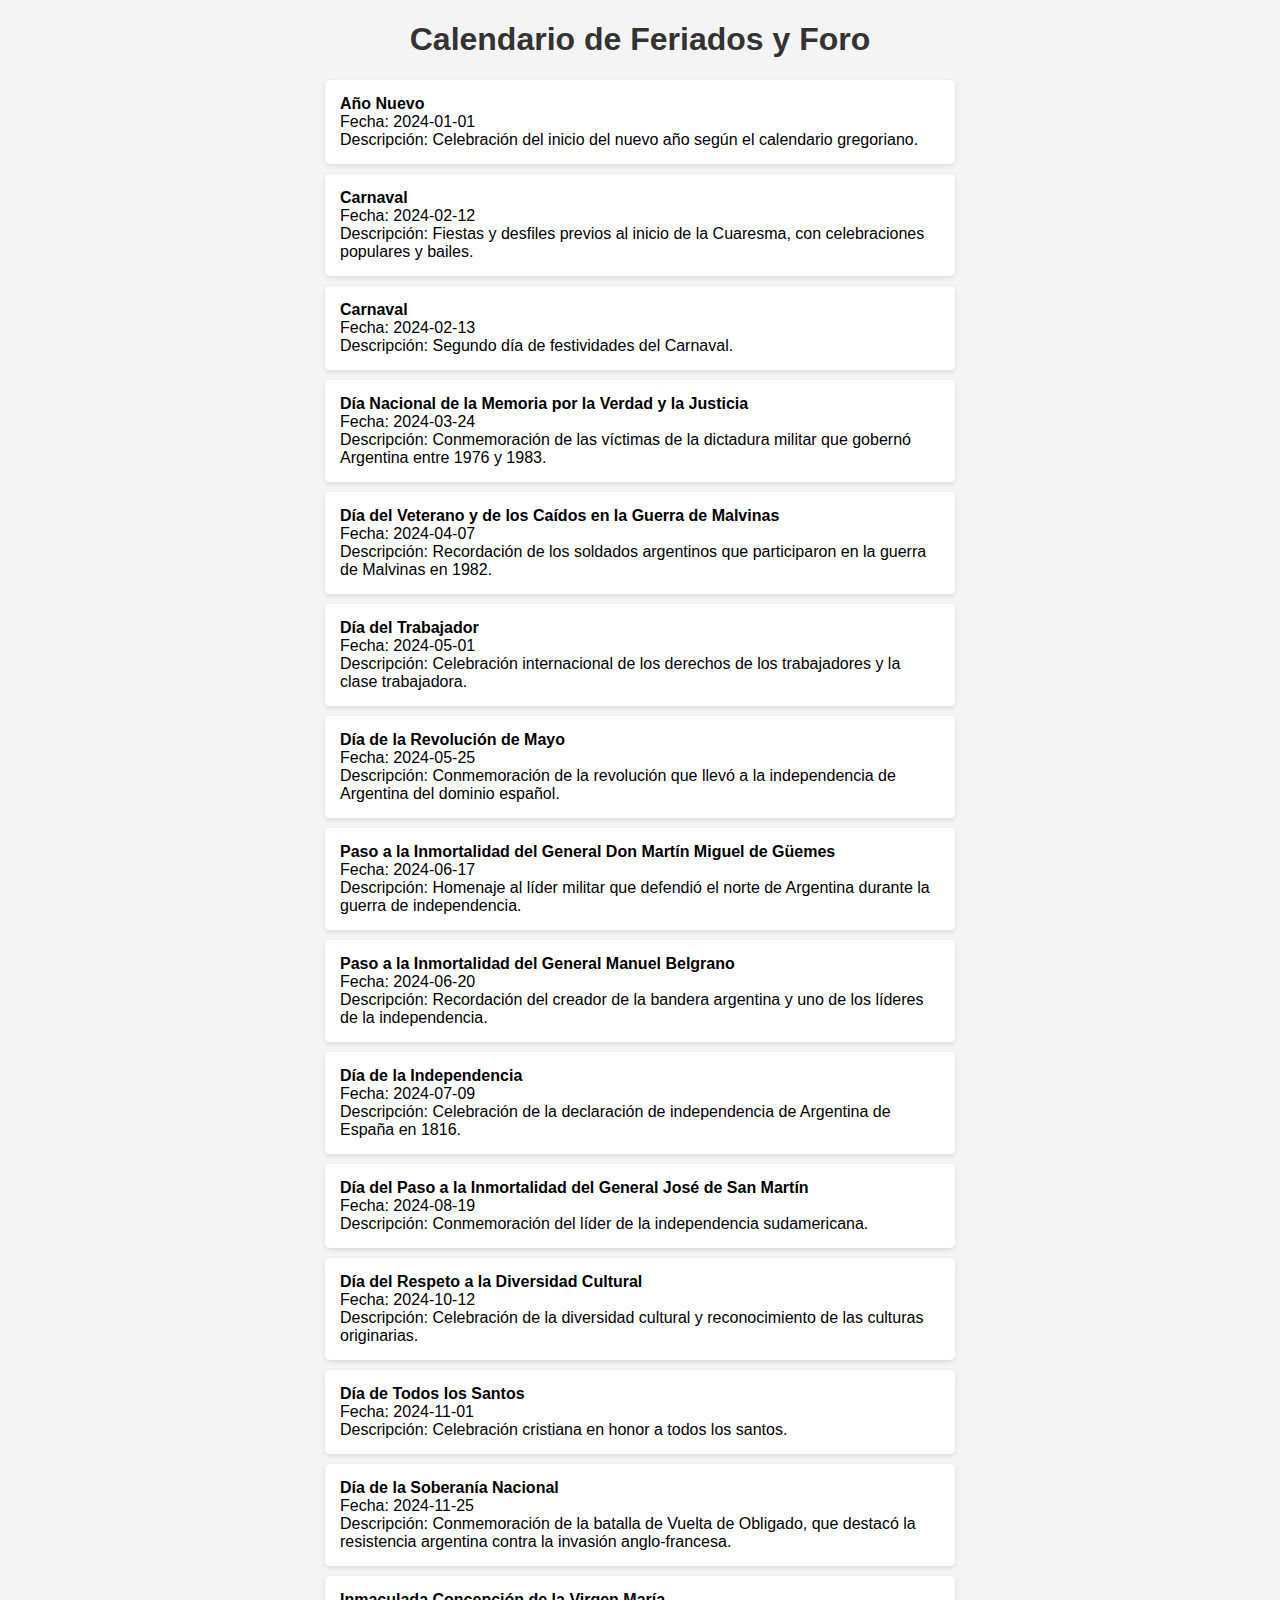
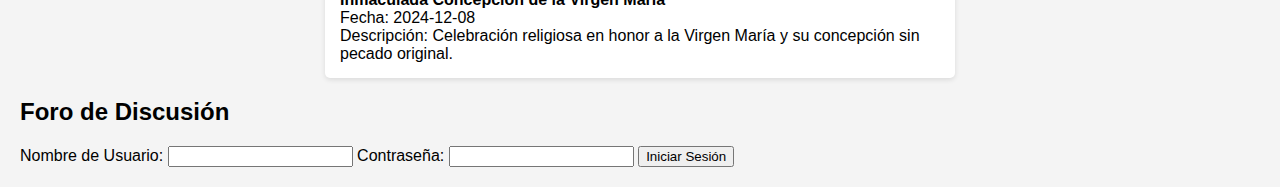
==== index.html @ aac3ed97 "Updated" ====
<!DOCTYPE html>
<html lang="es">
<head>
    <meta charset="UTF-8">
    <meta name="viewport" content="width=device-width, initial-scale=1.0">
    <title>Calendario de Feriados y Foro</title>
    <style>
        body { font-family: Arial, sans-serif; margin: 20px; background-color: #f4f4f4; }
        h1 { color: #333; text-align: center; }
        .holiday, .forum-post { background-color: #fff; border-radius: 5px; padding: 15px; margin: 10px auto; width: 80%; max-width: 600px; box-shadow: 0 2px 5px rgba(0,0,0,0.1); }
        .holiday:hover, .forum-post:hover { background-color: #e0e0e0; }
        .holiday { animation: fadeIn 1s; }
        .forum-post { animation: slideIn 1s; }
        @keyframes fadeIn { from { opacity: 0; } to { opacity: 1; } }
        @keyframes slideIn { from { transform: translateY(-20px); opacity: 0; } to { transform: translateY(0); opacity: 1; } }
        .forum { margin-top: 20px; }
        .login { margin-bottom: 20px; }
        .comment { margin-top: 10px; }
        .censored { color: red; }
    </style>
</head>
<body>
    <h1>Calendario de Feriados y Foro</h1>

    <div id="holidays-list"></div>

    <div class="forum">
        <h2>Foro de Discusión</h2>
        <div class="login">
            <label for="username">Nombre de Usuario:</label>
            <input type="text" id="username">
            <label for="password">Contraseña:</label>
            <input type="password" id="password">
            <button onclick="login()">Iniciar Sesión</button>
        </div>

        <div id="forum-posts"></div>

        <div id="post-form" style="display:none;">
            <h3>Nuevo Mensaje</h3>
            <textarea id="post-content" rows="4" cols="50"></textarea><br>
            <button onclick="postMessage()">Enviar</button>
        </div>
    </div>

    <script>
        // Lista de feriados
        const holidays = [
            { date: '2024-01-01', name: 'Año Nuevo', description: 'Celebración del inicio del nuevo año según el calendario gregoriano.' },
            { date: '2024-02-12', name: 'Carnaval', description: 'Fiestas y desfiles previos al inicio de la Cuaresma, con celebraciones populares y bailes.' },
            { date: '2024-02-13', name: 'Carnaval', description: 'Segundo día de festividades del Carnaval.' },
            { date: '2024-03-24', name: 'Día Nacional de la Memoria por la Verdad y la Justicia', description: 'Conmemoración de las víctimas de la dictadura militar que gobernó Argentina entre 1976 y 1983.' },
            { date: '2024-04-07', name: 'Día del Veterano y de los Caídos en la Guerra de Malvinas', description: 'Recordación de los soldados argentinos que participaron en la guerra de Malvinas en 1982.' },
            { date: '2024-05-01', name: 'Día del Trabajador', description: 'Celebración internacional de los derechos de los trabajadores y la clase trabajadora.' },
            { date: '2024-05-25', name: 'Día de la Revolución de Mayo', description: 'Conmemoración de la revolución que llevó a la independencia de Argentina del dominio español.' },
            { date: '2024-06-17', name: 'Paso a la Inmortalidad del General Don Martín Miguel de Güemes', description: 'Homenaje al líder militar que defendió el norte de Argentina durante la guerra de independencia.' },
            { date: '2024-06-20', name: 'Paso a la Inmortalidad del General Manuel Belgrano', description: 'Recordación del creador de la bandera argentina y uno de los líderes de la independencia.' },
            { date: '2024-07-09', name: 'Día de la Independencia', description: 'Celebración de la declaración de independencia de Argentina de España en 1816.' },
            { date: '2024-08-19', name: 'Día del Paso a la Inmortalidad del General José de San Martín', description: 'Conmemoración del líder de la independencia sudamericana.' },
            { date: '2024-10-12', name: 'Día del Respeto a la Diversidad Cultural', description: 'Celebración de la diversidad cultural y reconocimiento de las culturas originarias.' },
            { date: '2024-11-01', name: 'Día de Todos los Santos', description: 'Celebración cristiana en honor a todos los santos.' },
            { date: '2024-11-25', name: 'Día de la Soberanía Nacional', description: 'Conmemoración de la batalla de Vuelta de Obligado, que destacó la resistencia argentina contra la invasión anglo-francesa.' },
            { date: '2024-12-08', name: 'Inmaculada Concepción de la Virgen María', description: 'Celebración religiosa en honor a la Virgen María y su concepción sin pecado original.' }
        ];

        // Función para mostrar los feriados en la página
        function displayHolidays() {
            const holidaysList = document.getElementById('holidays-list');
            holidaysList.innerHTML = ''; // Limpiar lista actual

            holidays.forEach(holiday => {
                const holidayDiv = document.createElement('div');
                holidayDiv.className = 'holiday';
                holidayDiv.innerHTML = `
                    <strong>${holiday.name}</strong><br>
                    Fecha: ${holiday.date}<br>
                    Descripción: ${holiday.description}
                `;
                holidaysList.appendChild(holidayDiv);
            });
        }

        // Datos de usuarios para el inicio de sesión
        const users = [
            { username: 'usuario1', password: 'contraseña1' },
            { username: 'usuario2', password: 'contraseña2' }
        ];

        let loggedIn = false;

        function login() {
            const username = document.getElementById('username').value;
            const password = document.getElementById('password').value;
            const user = users.find(user => user.username === username && user.password === password);

            if (user) {
                loggedIn = true;
                document.getElementById('post-form').style.display = 'block';
                document.querySelector('.login').style.display = 'none';
                displayForumPosts();
            } else {
                alert('Usuario o contraseña incorrectos');
            }
        }

        // Función para censurar mensajes
        function censorMessage(message) {
            const forbiddenWords = ['insulto1', 'insulto2']; // Palabras a censurar
            let censoredMessage = message;
            forbiddenWords.forEach(word => {
                const regex = new RegExp(word, 'gi');
                censoredMessage = censoredMessage.replace(regex, '<span class="censored">[censurado]</span>');
            });
            return censoredMessage;
        }

        // Función para mostrar los mensajes del foro
        const forumPosts = [];

        function displayForumPosts() {
            const forumPostsDiv = document.getElementById('forum-posts');
            forumPostsDiv.innerHTML = ''; // Limpiar posts actuales

            forumPosts.forEach(post => {
                const postDiv = document.createElement('div');
                postDiv.className = 'forum-post';
                postDiv.innerHTML = `
                    <strong>${post.username}</strong><br>
                    ${censorMessage(post.content)}
                `;
                forumPostsDiv.appendChild(postDiv);
            });
        }

        // Función para enviar un mensaje al foro
        function postMessage() {
            if (!loggedIn) {
                alert('Debes iniciar sesión para publicar mensajes');
                return;
            }

            const postContent = document.getElementById('post-content').value;
            const username = document.getElementById('username').value;

            if (postContent.trim() === '') {
                alert('El mensaje no puede estar vacío');
                return;
            }

            forumPosts.push({ username, content: postContent });
            displayForumPosts();
            document.getElementById('post-content').value = ''; // Limpiar textarea
        }

        // Llamar a la función para mostrar los feriados cuando la página se carga
        displayHolidays();
    </script>
</body>
</html>
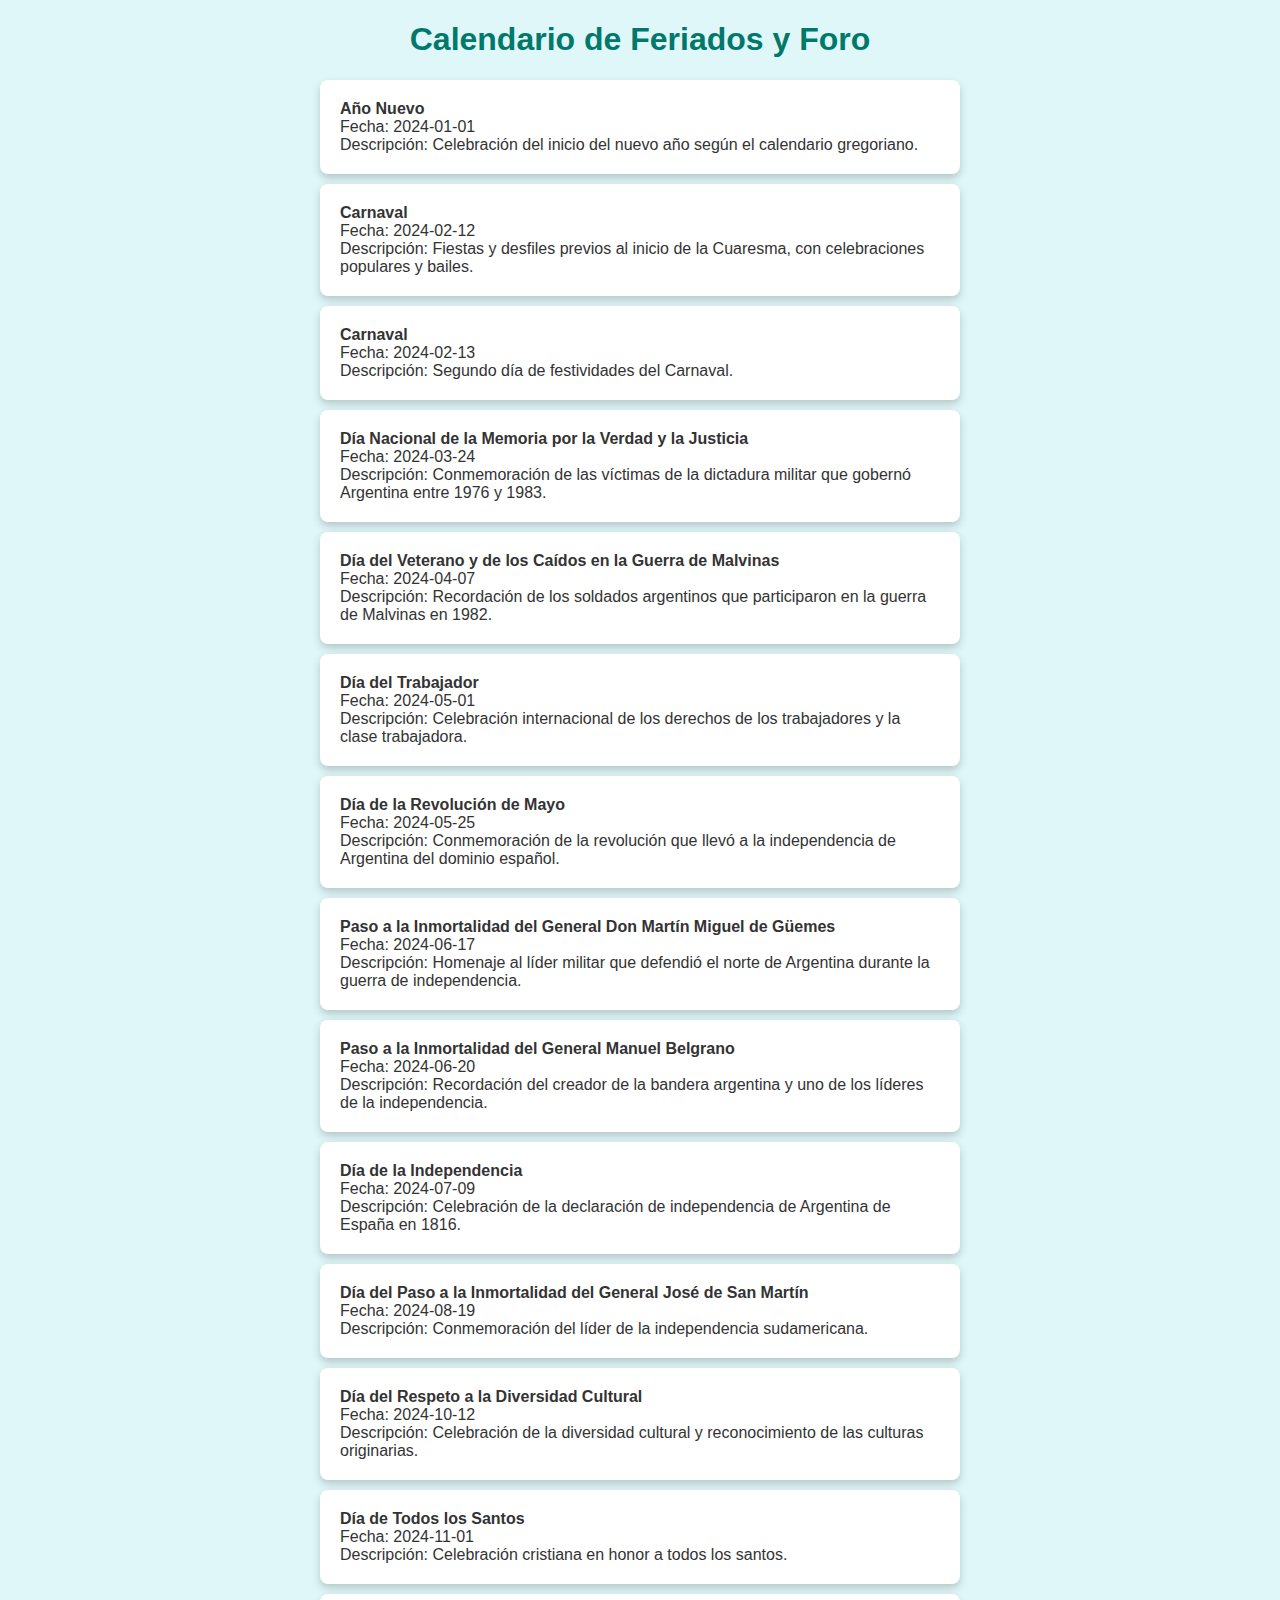
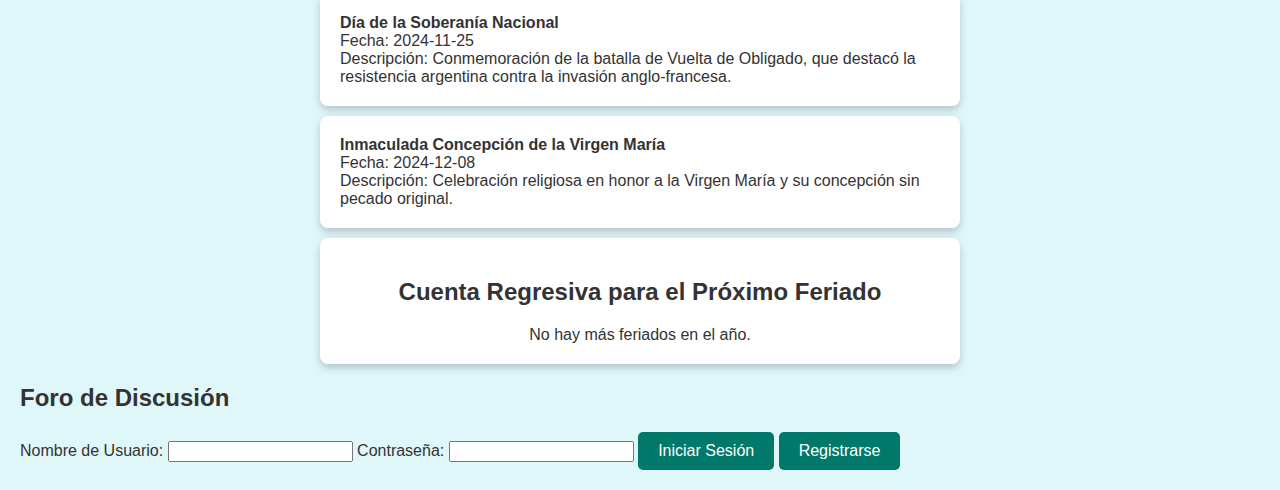
==== commit 0e94c082: "Update index.html" ====
--- a/index.html
+++ b/index.html
@@ -5,24 +5,31 @@
     <meta name="viewport" content="width=device-width, initial-scale=1.0">
     <title>Calendario de Feriados y Foro</title>
     <style>
-        body { font-family: Arial, sans-serif; margin: 20px; background-color: #f4f4f4; }
-        h1 { color: #333; text-align: center; }
-        .holiday, .forum-post { background-color: #fff; border-radius: 5px; padding: 15px; margin: 10px auto; width: 80%; max-width: 600px; box-shadow: 0 2px 5px rgba(0,0,0,0.1); }
-        .holiday:hover, .forum-post:hover { background-color: #e0e0e0; }
+        body { font-family: Arial, sans-serif; margin: 20px; background-color: #e0f7fa; color: #333; }
+        h1 { color: #00796b; text-align: center; }
+        .holiday, .forum-post { background-color: #ffffff; border-radius: 8px; padding: 20px; margin: 10px auto; width: 80%; max-width: 600px; box-shadow: 0 4px 8px rgba(0,0,0,0.2); }
+        .holiday:hover, .forum-post:hover { background-color: #b2dfdb; }
         .holiday { animation: fadeIn 1s; }
         .forum-post { animation: slideIn 1s; }
+        .btn { background-color: #00796b; color: #ffffff; border: none; border-radius: 5px; padding: 10px 20px; font-size: 16px; cursor: pointer; transition: background-color 0.3s; }
+        .btn:hover { background-color: #004d40; }
+        .btn:disabled { background-color: #b2dfdb; cursor: not-allowed; }
+        .login, .register { margin-bottom: 20px; }
+        .forum { margin-top: 20px; }
+        .countdown { background-color: #ffffff; border-radius: 8px; padding: 20px; margin: 10px auto; width: 80%; max-width: 600px; box-shadow: 0 4px 8px rgba(0,0,0,0.2); text-align: center; }
         @keyframes fadeIn { from { opacity: 0; } to { opacity: 1; } }
         @keyframes slideIn { from { transform: translateY(-20px); opacity: 0; } to { transform: translateY(0); opacity: 1; } }
-        .forum { margin-top: 20px; }
-        .login { margin-bottom: 20px; }
-        .comment { margin-top: 10px; }
-        .censored { color: red; }
     </style>
 </head>
 <body>
     <h1>Calendario de Feriados y Foro</h1>
 
     <div id="holidays-list"></div>
+
+    <div class="countdown">
+        <h2>Cuenta Regresiva para el Próximo Feriado</h2>
+        <div id="countdown-timer"></div>
+    </div>
 
     <div class="forum">
         <h2>Foro de Discusión</h2>
@@ -31,7 +38,18 @@
             <input type="text" id="username">
             <label for="password">Contraseña:</label>
             <input type="password" id="password">
-            <button onclick="login()">Iniciar Sesión</button>
+            <button class="btn" onclick="login()">Iniciar Sesión</button>
+            <button class="btn" onclick="showRegisterForm()">Registrarse</button>
+        </div>
+
+        <div class="register" id="register-form" style="display:none;">
+            <h3>Registro de Usuario</h3>
+            <label for="new-username">Nombre de Usuario:</label>
+            <input type="text" id="new-username">
+            <label for="new-password">Contraseña:</label>
+            <input type="password" id="new-password">
+            <button class="btn" onclick="register()">Registrarse</button>
+            <button class="btn" onclick="hideRegisterForm()">Cancelar</button>
         </div>
 
         <div id="forum-posts"></div>
@@ -39,7 +57,7 @@
         <div id="post-form" style="display:none;">
             <h3>Nuevo Mensaje</h3>
             <textarea id="post-content" rows="4" cols="50"></textarea><br>
-            <button onclick="postMessage()">Enviar</button>
+            <button class="btn" onclick="postMessage()">Enviar</button>
         </div>
     </div>
 
@@ -63,7 +81,16 @@
             { date: '2024-12-08', name: 'Inmaculada Concepción de la Virgen María', description: 'Celebración religiosa en honor a la Virgen María y su concepción sin pecado original.' }
         ];
 
-        // Función para mostrar los feriados en la página
+        // Datos de usuarios para el inicio de sesión
+        const users = [
+            { username: 'usuario1', password: 'contraseña1' },
+            { username: 'usuario2', password: 'contraseña2' }
+        ];
+
+        const prohibitedWords = ['insulto1', 'insulto2']; // Lista de palabras prohibidas
+
+        let loggedIn = false;
+
         function displayHolidays() {
             const holidaysList = document.getElementById('holidays-list');
             holidaysList.innerHTML = ''; // Limpiar lista actual
@@ -80,80 +107,96 @@
             });
         }
 
-        // Datos de usuarios para el inicio de sesión
-        const users = [
-            { username: 'usuario1', password: 'contraseña1' },
-            { username: 'usuario2', password: 'contraseña2' }
-        ];
-
-        let loggedIn = false;
+        function countdownToNextHoliday() {
+            const today = new Date();
+            const upcomingHoliday = holidays
+                .map(h => ({ ...h, date: new Date(h.date) }))
+                .filter(h => h.date > today)
+                .sort((a, b) => a.date - b.date)[0];
+
+            if (!upcomingHoliday) {
+                document.getElementById('countdown-timer').innerText = 'No hay más feriados en el año.';
+                return;
+            }
+
+            const timeDifference = upcomingHoliday.date - today;
+            const days = Math.floor(timeDifference / (1000 * 60 * 60 * 24));
+            const hours = Math.floor((timeDifference % (1000 * 60 * 60 * 24)) / (1000 * 60 * 60));
+            const minutes = Math.floor((timeDifference % (1000 * 60 * 60)) / (1000 * 60));
+            const seconds = Math.floor((timeDifference % (1000 * 60)) / 1000);
+
+            document.getElementById('countdown-timer').innerHTML = `
+                ${days} días, ${hours} horas, ${minutes} minutos, ${seconds} segundos
+                <br><strong>${upcomingHoliday.name}</strong><br>
+                ${upcomingHoliday.description}
+            `;
+        }
 
         function login() {
             const username = document.getElementById('username').value;
             const password = document.getElementById('password').value;
-            const user = users.find(user => user.username === username && user.password === password);
-
-            if (user) {
-                loggedIn = true;
+
+            loggedIn = users.some(user => user.username === username && user.password === password);
+
+            if (loggedIn) {
+                alert('Inicio de sesión exitoso.');
                 document.getElementById('post-form').style.display = 'block';
+                document.getElementById('forum-posts').style.display = 'block';
                 document.querySelector('.login').style.display = 'none';
-                displayForumPosts();
+                document.querySelector('.register').style.display = 'none';
+                displayPosts();
             } else {
-                alert('Usuario o contraseña incorrectos');
-            }
-        }
-
-        // Función para censurar mensajes
-        function censorMessage(message) {
-            const forbiddenWords = ['insulto1', 'insulto2']; // Palabras a censurar
-            let censoredMessage = message;
-            forbiddenWords.forEach(word => {
-                const regex = new RegExp(word, 'gi');
-                censoredMessage = censoredMessage.replace(regex, '<span class="censored">[censurado]</span>');
-            });
-            return censoredMessage;
-        }
-
-        // Función para mostrar los mensajes del foro
-        const forumPosts = [];
-
-        function displayForumPosts() {
-            const forumPostsDiv = document.getElementById('forum-posts');
-            forumPostsDiv.innerHTML = ''; // Limpiar posts actuales
-
-            forumPosts.forEach(post => {
-                const postDiv = document.createElement('div');
-                postDiv.className = 'forum-post';
-                postDiv.innerHTML = `
-                    <strong>${post.username}</strong><br>
-                    ${censorMessage(post.content)}
-                `;
-                forumPostsDiv.appendChild(postDiv);
-            });
-        }
-
-        // Función para enviar un mensaje al foro
+                alert('Usuario o contraseña incorrectos.');
+            }
+        }
+
+        function showRegisterForm() {
+            document.getElementById('register-form').style.display = 'block';
+            document.querySelector('.login').style.display = 'none';
+        }
+
+        function hideRegisterForm() {
+            document.getElementById('register-form').style.display = 'none';
+            document.querySelector('.login').style.display = 'block';
+        }
+
+        function register() {
+            const newUsername = document.getElementById('new-username').value;
+            const newPassword = document.getElementById('new-password').value;
+
+            if (users.some(user => user.username === newUsername)) {
+                alert('El nombre de usuario ya existe.');
+                return;
+            }
+
+            users.push({ username: newUsername, password: newPassword });
+            alert('Registro exitoso.');
+            hideRegisterForm();
+        }
+
         function postMessage() {
-            if (!loggedIn) {
-                alert('Debes iniciar sesión para publicar mensajes');
+            const content = document.getElementById('post-content').value;
+
+            if (prohibitedWords.some(word => content.includes(word))) {
+                alert('El mensaje contiene palabras prohibidas.');
                 return;
             }
 
-            const postContent = document.getElementById('post-content').value;
-            const username = document.getElementById('username').value;
-
-            if (postContent.trim() === '') {
-                alert('El mensaje no puede estar vacío');
-                return;
-            }
-
-            forumPosts.push({ username, content: postContent });
-            displayForumPosts();
-            document.getElementById('post-content').value = ''; // Limpiar textarea
-        }
-
-        // Llamar a la función para mostrar los feriados cuando la página se carga
+            const postDiv = document.createElement('div');
+            postDiv.className = 'forum-post';
+            postDiv.innerHTML = `<p>${content}</p>`;
+            document.getElementById('forum-posts').appendChild(postDiv);
+            document.getElementById('post-content').value = '';
+        }
+
+        function displayPosts() {
+            // Esta función debería cargar los mensajes del foro si hay almacenados
+            // Por ahora se deja vacío, puedes implementarlo si necesitas
+        }
+
+        // Inicializar la página
         displayHolidays();
+        countdownToNextHoliday();
     </script>
 </body>
 </html>
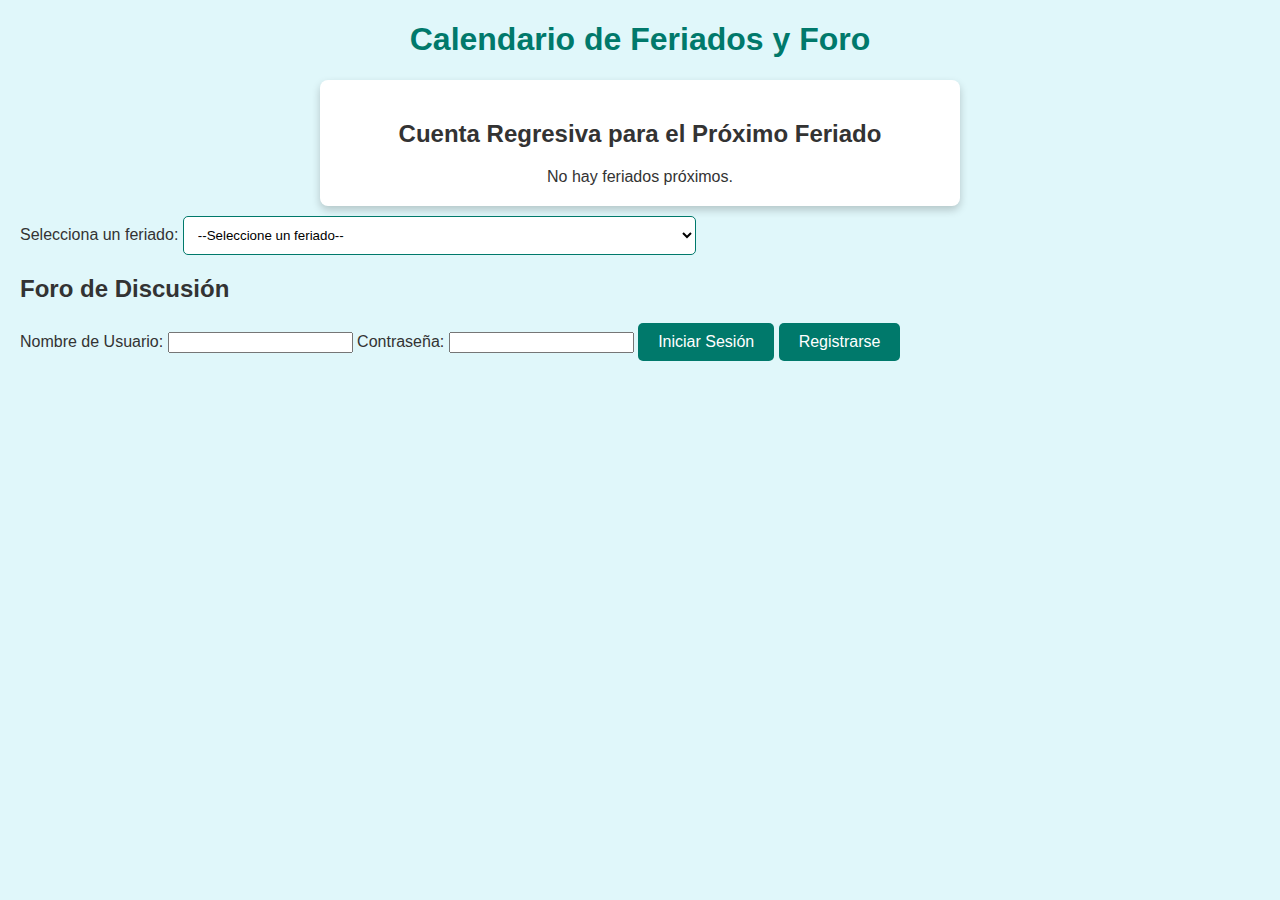
==== commit 150e7fe8: "Update index.html" ====
--- a/index.html
+++ b/index.html
@@ -17,6 +17,7 @@
         .login, .register { margin-bottom: 20px; }
         .forum { margin-top: 20px; }
         .countdown { background-color: #ffffff; border-radius: 8px; padding: 20px; margin: 10px auto; width: 80%; max-width: 600px; box-shadow: 0 4px 8px rgba(0,0,0,0.2); text-align: center; }
+        select { padding: 10px; border-radius: 5px; border: 1px solid #00796b; background-color: #ffffff; }
         @keyframes fadeIn { from { opacity: 0; } to { opacity: 1; } }
         @keyframes slideIn { from { transform: translateY(-20px); opacity: 0; } to { transform: translateY(0); opacity: 1; } }
     </style>
@@ -24,11 +25,16 @@
 <body>
     <h1>Calendario de Feriados y Foro</h1>
 
-    <div id="holidays-list"></div>
-
     <div class="countdown">
         <h2>Cuenta Regresiva para el Próximo Feriado</h2>
         <div id="countdown-timer"></div>
+    </div>
+
+    <div>
+        <label for="holiday-select">Selecciona un feriado:</label>
+        <select id="holiday-select" onchange="displayHolidayDetails()">
+            <option value="">--Seleccione un feriado--</option>
+        </select>
     </div>
 
     <div class="forum">
@@ -78,10 +84,11 @@
             { date: '2024-10-12', name: 'Día del Respeto a la Diversidad Cultural', description: 'Celebración de la diversidad cultural y reconocimiento de las culturas originarias.' },
             { date: '2024-11-01', name: 'Día de Todos los Santos', description: 'Celebración cristiana en honor a todos los santos.' },
             { date: '2024-11-25', name: 'Día de la Soberanía Nacional', description: 'Conmemoración de la batalla de Vuelta de Obligado, que destacó la resistencia argentina contra la invasión anglo-francesa.' },
-            { date: '2024-12-08', name: 'Inmaculada Concepción de la Virgen María', description: 'Celebración religiosa en honor a la Virgen María y su concepción sin pecado original.' }
+            { date: '2024-12-08', name: 'Inmaculada Concepción de la Virgen María', description: 'Celebración religiosa en honor a la Virgen María y su concepción sin pecado original.' },
+            { date: '2024-12-24', name: 'Nochebuena', description: 'Celebración de la víspera de Navidad.' },
+            { date: '2024-12-25', name: 'Navidad', description: 'Celebración del nacimiento de Jesucristo.' }
         ];
 
-        // Datos de usuarios para el inicio de sesión
         const users = [
             { username: 'usuario1', password: 'contraseña1' },
             { username: 'usuario2', password: 'contraseña2' }
@@ -92,44 +99,56 @@
         let loggedIn = false;
 
         function displayHolidays() {
-            const holidaysList = document.getElementById('holidays-list');
-            holidaysList.innerHTML = ''; // Limpiar lista actual
+            const holidaySelect = document.getElementById('holiday-select');
+            holidaySelect.innerHTML = '<option value="">--Seleccione un feriado--</option>'; // Limpiar opciones actuales
 
             holidays.forEach(holiday => {
-                const holidayDiv = document.createElement('div');
-                holidayDiv.className = 'holiday';
-                holidayDiv.innerHTML = `
-                    <strong>${holiday.name}</strong><br>
-                    Fecha: ${holiday.date}<br>
-                    Descripción: ${holiday.description}
+                const option = document.createElement('option');
+                option.value = holiday.date;
+                option.textContent = `${holiday.name} - ${holiday.date}`;
+                holidaySelect.appendChild(option);
+            });
+        }
+
+        function displayHolidayDetails() {
+            const selectedDate = document.getElementById('holiday-select').value;
+            const holiday = holidays.find(h => h.date === selectedDate);
+
+            if (holiday) {
+                document.getElementById('countdown-timer').innerHTML = `
+                    <h2>${holiday.name}</h2>
+                    <p>${holiday.description}</p>
                 `;
-                holidaysList.appendChild(holidayDiv);
-            });
+            } else {
+                document.getElementById('countdown-timer').innerHTML = 'Selecciona un feriado para ver los detalles.';
+            }
         }
 
         function countdownToNextHoliday() {
-            const today = new Date();
+            const now = new Date();
             const upcomingHoliday = holidays
-                .map(h => ({ ...h, date: new Date(h.date) }))
-                .filter(h => h.date > today)
-                .sort((a, b) => a.date - b.date)[0];
-
-            if (!upcomingHoliday) {
-                document.getElementById('countdown-timer').innerText = 'No hay más feriados en el año.';
-                return;
-            }
-
-            const timeDifference = upcomingHoliday.date - today;
-            const days = Math.floor(timeDifference / (1000 * 60 * 60 * 24));
-            const hours = Math.floor((timeDifference % (1000 * 60 * 60 * 24)) / (1000 * 60 * 60));
-            const minutes = Math.floor((timeDifference % (1000 * 60 * 60)) / (1000 * 60));
-            const seconds = Math.floor((timeDifference % (1000 * 60)) / 1000);
-
-            document.getElementById('countdown-timer').innerHTML = `
-                ${days} días, ${hours} horas, ${minutes} minutos, ${seconds} segundos
-                <br><strong>${upcomingHoliday.name}</strong><br>
-                ${upcomingHoliday.description}
-            `;
+                .map(h => new Date(h.date))
+                .filter(date => date > now)
+                .sort((a, b) => a - b)[0];
+
+            if (upcomingHoliday) {
+                setInterval(() => {
+                    const now = new Date();
+                    const diff = upcomingHoliday - now;
+                    const days = Math.floor(diff / (1000 * 60 * 60 * 24));
+                    const hours = Math.floor((diff % (1000 * 60 * 60 * 24)) / (1000 * 60 * 60));
+                    const minutes = Math.floor((diff % (1000 * 60 * 60)) / (1000 * 60));
+                    const seconds = Math.floor((diff % (1000 * 60)) / 1000);
+
+                    document.getElementById('countdown-timer').innerHTML = `
+                        ${days} días, ${hours} horas, ${minutes} minutos, ${seconds} segundos
+                        <br><strong>${upcomingHoliday.toLocaleDateString('es-ES', { day: 'numeric', month: 'long', year: 'numeric' })}</strong>
+                        <br>${holidays.find(h => h.date === upcomingHoliday.toISOString().split('T')[0]).description}
+                    `;
+                }, 1000);
+            } else {
+                document.getElementById('countdown-timer').innerHTML = 'No hay feriados próximos.';
+            }
         }
 
         function login() {
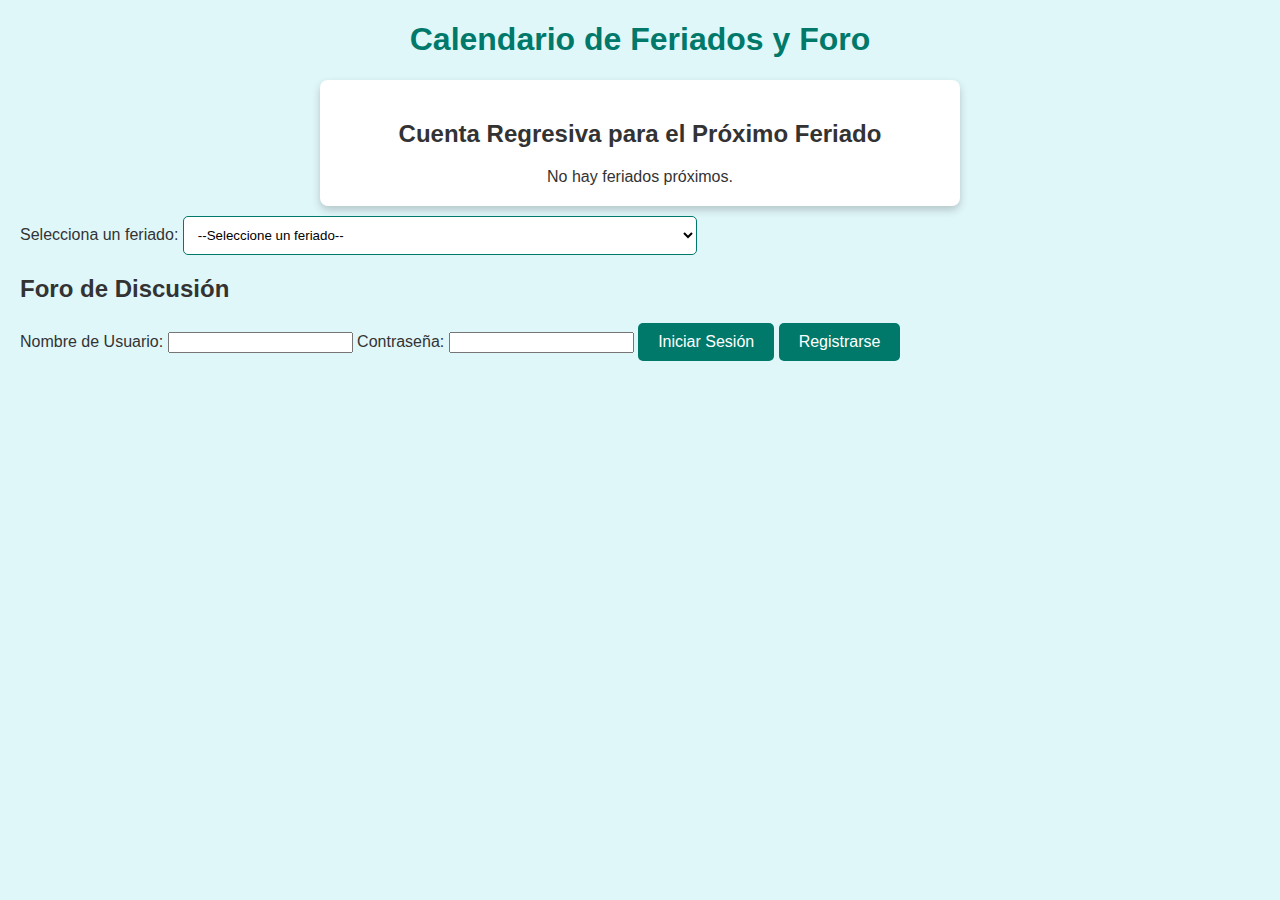
==== commit c4e53744: "Update index.html" ====
--- a/index.html
+++ b/index.html
@@ -70,43 +70,37 @@
     <script>
         // Lista de feriados
         const holidays = [
-            { date: '2024-01-01', name: 'Año Nuevo', description: 'Celebración del inicio del nuevo año según el calendario gregoriano.' },
-            { date: '2024-02-12', name: 'Carnaval', description: 'Fiestas y desfiles previos al inicio de la Cuaresma, con celebraciones populares y bailes.' },
-            { date: '2024-02-13', name: 'Carnaval', description: 'Segundo día de festividades del Carnaval.' },
-            { date: '2024-03-24', name: 'Día Nacional de la Memoria por la Verdad y la Justicia', description: 'Conmemoración de las víctimas de la dictadura militar que gobernó Argentina entre 1976 y 1983.' },
-            { date: '2024-04-07', name: 'Día del Veterano y de los Caídos en la Guerra de Malvinas', description: 'Recordación de los soldados argentinos que participaron en la guerra de Malvinas en 1982.' },
-            { date: '2024-05-01', name: 'Día del Trabajador', description: 'Celebración internacional de los derechos de los trabajadores y la clase trabajadora.' },
-            { date: '2024-05-25', name: 'Día de la Revolución de Mayo', description: 'Conmemoración de la revolución que llevó a la independencia de Argentina del dominio español.' },
-            { date: '2024-06-17', name: 'Paso a la Inmortalidad del General Don Martín Miguel de Güemes', description: 'Homenaje al líder militar que defendió el norte de Argentina durante la guerra de independencia.' },
-            { date: '2024-06-20', name: 'Paso a la Inmortalidad del General Manuel Belgrano', description: 'Recordación del creador de la bandera argentina y uno de los líderes de la independencia.' },
-            { date: '2024-07-09', name: 'Día de la Independencia', description: 'Celebración de la declaración de independencia de Argentina de España en 1816.' },
-            { date: '2024-08-19', name: 'Día del Paso a la Inmortalidad del General José de San Martín', description: 'Conmemoración del líder de la independencia sudamericana.' },
-            { date: '2024-10-12', name: 'Día del Respeto a la Diversidad Cultural', description: 'Celebración de la diversidad cultural y reconocimiento de las culturas originarias.' },
-            { date: '2024-11-01', name: 'Día de Todos los Santos', description: 'Celebración cristiana en honor a todos los santos.' },
-            { date: '2024-11-25', name: 'Día de la Soberanía Nacional', description: 'Conmemoración de la batalla de Vuelta de Obligado, que destacó la resistencia argentina contra la invasión anglo-francesa.' },
-            { date: '2024-12-08', name: 'Inmaculada Concepción de la Virgen María', description: 'Celebración religiosa en honor a la Virgen María y su concepción sin pecado original.' },
-            { date: '2024-12-24', name: 'Nochebuena', description: 'Celebración de la víspera de Navidad.' },
-            { date: '2024-12-25', name: 'Navidad', description: 'Celebración del nacimiento de Jesucristo.' }
+            { date: '2024-01-01', name: 'Año Nuevo', description: 'Celebración del inicio del nuevo año según el calendario gregoriano.', reason: 'Marca el comienzo del nuevo año, un momento para reflexionar y hacer resoluciones.' },
+            { date: '2024-02-12', name: 'Carnaval', description: 'Fiestas y desfiles previos al inicio de la Cuaresma, con celebraciones populares y bailes.', reason: 'Un tiempo para disfrutar antes del periodo de Cuaresma, con eventos festivos y coloridos.' },
+            { date: '2024-02-13', name: 'Carnaval', description: 'Segundo día de festividades del Carnaval.', reason: 'Continúa la celebración del Carnaval con desfiles y eventos comunitarios.' },
+            { date: '2024-03-24', name: 'Día Nacional de la Memoria por la Verdad y la Justicia', description: 'Conmemoración de las víctimas de la dictadura militar que gobernó Argentina entre 1976 y 1983.', reason: 'Recordar y honrar a las víctimas de la dictadura para promover la verdad y la justicia.' },
+            { date: '2024-04-07', name: 'Día del Veterano y de los Caídos en la Guerra de Malvinas', description: 'Recordación de los soldados argentinos que participaron en la guerra de Malvinas en 1982.', reason: 'Rendir homenaje a los veteranos y recordar la guerra de Malvinas y sus consecuencias.' },
+            { date: '2024-05-01', name: 'Día del Trabajador', description: 'Celebración internacional de los derechos de los trabajadores y la clase trabajadora.', reason: 'Reconocer y celebrar las contribuciones de los trabajadores y la lucha por sus derechos.' },
+            { date: '2024-05-25', name: 'Día de la Revolución de Mayo', description: 'Conmemoración de la revolución que llevó a la independencia de Argentina del dominio español.', reason: 'Celebrar el inicio del proceso de independencia de Argentina.' },
+            { date: '2024-06-17', name: 'Paso a la Inmortalidad del General Don Martín Miguel de Güemes', description: 'Homenaje al líder militar que defendió el norte de Argentina durante la guerra de independencia.', reason: 'Recordar el liderazgo y las contribuciones de Güemes a la independencia de Argentina.' },
+            { date: '2024-06-20', name: 'Paso a la Inmortalidad del General Manuel Belgrano', description: 'Recordación del creador de la bandera argentina y uno de los líderes de la independencia.', reason: 'Honrar a Manuel Belgrano por su papel en la creación de la bandera y su liderazgo.' },
+            { date: '2024-07-09', name: 'Día de la Independencia', description: 'Celebración de la declaración de independencia de Argentina de España en 1816.', reason: 'Conmemorar la independencia de Argentina y su historia.' },
+            { date: '2024-08-19', name: 'Día del Paso a la Inmortalidad del General José de San Martín', description: 'Conmemoración del líder de la independencia sudamericana.', reason: 'Recordar las contribuciones de San Martín a la independencia de Sudamérica.' },
+            { date: '2024-10-12', name: 'Día del Respeto a la Diversidad Cultural', description: 'Celebración de la diversidad cultural y reconocimiento de las culturas originarias.', reason: 'Promover el respeto y la valoración de las diversas culturas en Argentina.' },
+            { date: '2024-11-01', name: 'Día de Todos los Santos', description: 'Celebración cristiana en honor a todos los santos.', reason: 'Recordar y honrar a todos los santos en la tradición cristiana.' },
+            { date: '2024-11-25', name: 'Día de la Soberanía Nacional', description: 'Conmemoración de la batalla de Vuelta de Obligado, que destacó la resistencia argentina contra la invasión anglo-francesa.', reason: 'Celebrar la resistencia de Argentina frente a la invasión extranjera.' },
+            { date: '2024-12-08', name: 'Inmaculada Concepción de la Virgen María', description: 'Celebración religiosa en honor a la Virgen María y su concepción sin pecado original.', reason: 'Conmemorar la creencia en la concepción sin pecado original de la Virgen María.' },
+            { date: '2024-12-24', name: 'Nochebuena', description: 'Celebración de la víspera de Navidad.', reason: 'Celebrar la víspera de Navidad y preparar para el día siguiente.' },
+            { date: '2024-12-25', name: 'Navidad', description: 'Celebración del nacimiento de Jesucristo.', reason: 'Conmemorar el nacimiento de Jesús y la festividad cristiana de la Navidad.' }
         ];
 
-        const users = [
-            { username: 'usuario1', password: 'contraseña1' },
-            { username: 'usuario2', password: 'contraseña2' }
-        ];
-
-        const prohibitedWords = ['insulto1', 'insulto2']; // Lista de palabras prohibidas
-
+        // Variables para el foro
+        const users = [];
+        const prohibitedWords = ['insulto1', 'insulto2']; // Reemplaza con palabras reales
         let loggedIn = false;
 
         function displayHolidays() {
-            const holidaySelect = document.getElementById('holiday-select');
-            holidaySelect.innerHTML = '<option value="">--Seleccione un feriado--</option>'; // Limpiar opciones actuales
-
+            const selectElement = document.getElementById('holiday-select');
             holidays.forEach(holiday => {
                 const option = document.createElement('option');
                 option.value = holiday.date;
-                option.textContent = `${holiday.name} - ${holiday.date}`;
-                holidaySelect.appendChild(option);
+                option.textContent = `${holiday.name} (${holiday.date})`;
+                selectElement.appendChild(option);
             });
         }
 
@@ -115,12 +109,15 @@
             const holiday = holidays.find(h => h.date === selectedDate);
 
             if (holiday) {
-                document.getElementById('countdown-timer').innerHTML = `
-                    <h2>${holiday.name}</h2>
-                    <p>${holiday.description}</p>
+                const holidayDiv = document.createElement('div');
+                holidayDiv.className = 'holiday';
+                holidayDiv.innerHTML = `
+                    <strong>${holiday.name}</strong><br>
+                    Fecha: ${holiday.date}<br>
+                    Descripción: ${holiday.description}<br>
+                    Razón: ${holiday.reason}
                 `;
-            } else {
-                document.getElementById('countdown-timer').innerHTML = 'Selecciona un feriado para ver los detalles.';
+                document.body.appendChild(holidayDiv);
             }
         }
 
@@ -144,6 +141,7 @@
                         ${days} días, ${hours} horas, ${minutes} minutos, ${seconds} segundos
                         <br><strong>${upcomingHoliday.toLocaleDateString('es-ES', { day: 'numeric', month: 'long', year: 'numeric' })}</strong>
                         <br>${holidays.find(h => h.date === upcomingHoliday.toISOString().split('T')[0]).description}
+                        <br><em>${holidays.find(h => h.date === upcomingHoliday.toISOString().split('T')[0]).reason}</em>
                     `;
                 }, 1000);
             } else {
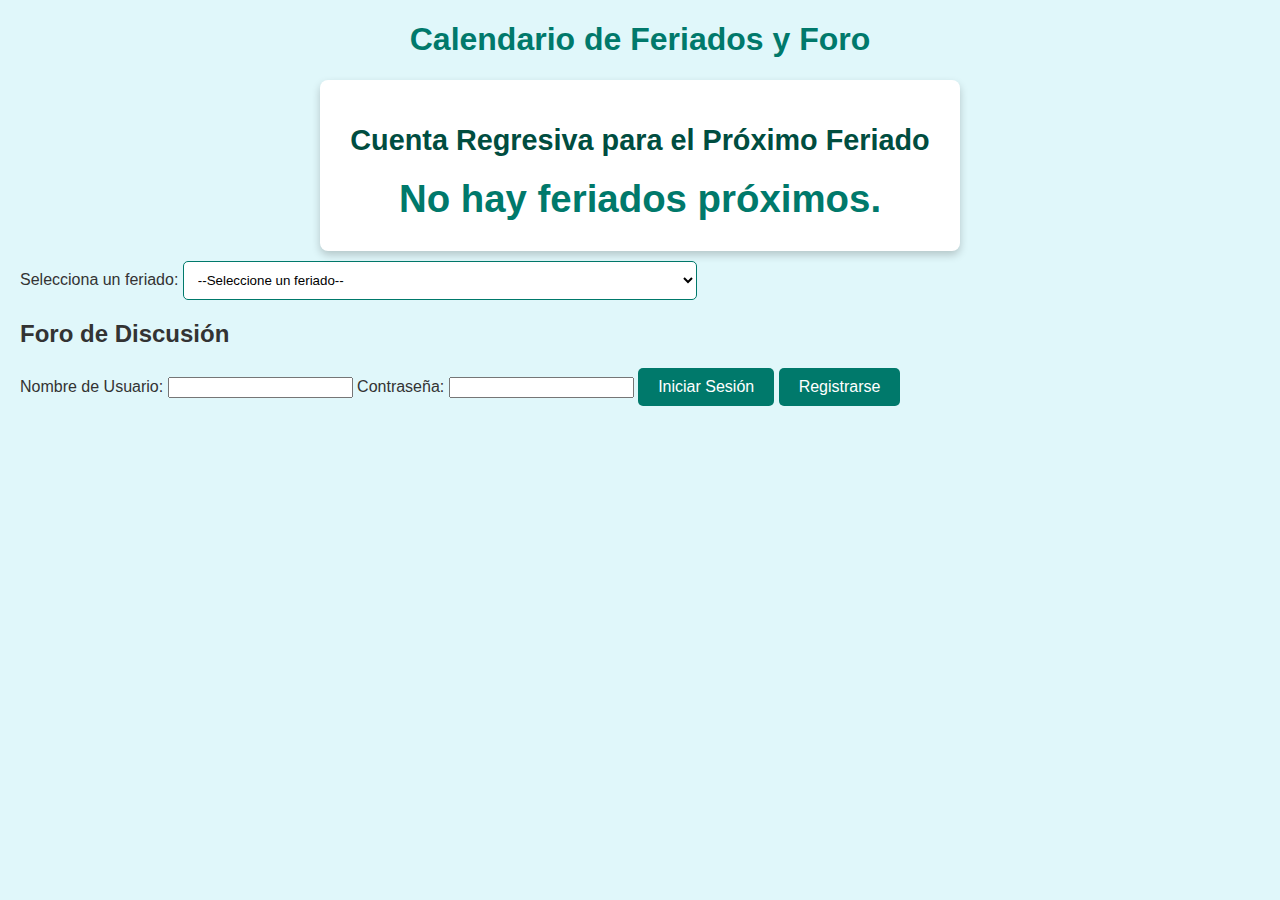
==== commit 09a03e1b: "Update index.html" ====
--- a/index.html
+++ b/index.html
@@ -16,7 +16,37 @@
         .btn:disabled { background-color: #b2dfdb; cursor: not-allowed; }
         .login, .register { margin-bottom: 20px; }
         .forum { margin-top: 20px; }
-        .countdown { background-color: #ffffff; border-radius: 8px; padding: 20px; margin: 10px auto; width: 80%; max-width: 600px; box-shadow: 0 4px 8px rgba(0,0,0,0.2); text-align: center; }
+        .countdown { 
+            background-color: #ffffff; 
+            border-radius: 8px; 
+            padding: 20px; 
+            margin: 10px auto; 
+            width: 80%; 
+            max-width: 600px; 
+            box-shadow: 0 4px 8px rgba(0,0,0,0.2); 
+            text-align: center; 
+            position: relative;
+            font-size: 1.2em;
+        }
+        .countdown h2 { 
+            color: #004d40; 
+            margin-bottom: 20px; 
+        }
+        .countdown .timer { 
+            font-size: 2em; 
+            color: #00796b; 
+            font-weight: bold; 
+            margin-bottom: 10px; 
+        }
+        .countdown .details { 
+            font-size: 1em; 
+            color: #004d40; 
+        }
+        .details strong { 
+            display: block; 
+            margin-top: 10px; 
+            font-size: 1.2em; 
+        }
         select { padding: 10px; border-radius: 5px; border: 1px solid #00796b; background-color: #ffffff; }
         @keyframes fadeIn { from { opacity: 0; } to { opacity: 1; } }
         @keyframes slideIn { from { transform: translateY(-20px); opacity: 0; } to { transform: translateY(0); opacity: 1; } }
@@ -27,7 +57,8 @@
 
     <div class="countdown">
         <h2>Cuenta Regresiva para el Próximo Feriado</h2>
-        <div id="countdown-timer"></div>
+        <div class="timer" id="countdown-timer"></div>
+        <div class="details" id="holiday-details"></div>
     </div>
 
     <div>
@@ -83,9 +114,9 @@
             { date: '2024-08-19', name: 'Día del Paso a la Inmortalidad del General José de San Martín', description: 'Conmemoración del líder de la independencia sudamericana.', reason: 'Recordar las contribuciones de San Martín a la independencia de Sudamérica.' },
             { date: '2024-10-12', name: 'Día del Respeto a la Diversidad Cultural', description: 'Celebración de la diversidad cultural y reconocimiento de las culturas originarias.', reason: 'Promover el respeto y la valoración de las diversas culturas en Argentina.' },
             { date: '2024-11-01', name: 'Día de Todos los Santos', description: 'Celebración cristiana en honor a todos los santos.', reason: 'Recordar y honrar a todos los santos en la tradición cristiana.' },
-            { date: '2024-11-25', name: 'Día de la Soberanía Nacional', description: 'Conmemoración de la batalla de Vuelta de Obligado, que destacó la resistencia argentina contra la invasión anglo-francesa.', reason: 'Celebrar la resistencia de Argentina frente a la invasión extranjera.' },
-            { date: '2024-12-08', name: 'Inmaculada Concepción de la Virgen María', description: 'Celebración religiosa en honor a la Virgen María y su concepción sin pecado original.', reason: 'Conmemorar la creencia en la concepción sin pecado original de la Virgen María.' },
-            { date: '2024-12-24', name: 'Nochebuena', description: 'Celebración de la víspera de Navidad.', reason: 'Celebrar la víspera de Navidad y preparar para el día siguiente.' },
+            { date: '2024-11-25', name: 'Día de la Soberanía Nacional', description: 'Conmemoración de la batalla de Vuelta de Obligado, que destacó la resistencia argentina contra la invasión anglo-francesa.', reason: 'Honrar la valentía y la resistencia en la batalla de Vuelta de Obligado.' },
+            { date: '2024-12-08', name: 'Inmaculada Concepción de la Virgen María', description: 'Celebración religiosa en honor a la Virgen María y su concepción sin pecado original.', reason: 'Celebrar el dogma de la Inmaculada Concepción de la Virgen María.' },
+            { date: '2024-12-24', name: 'Nochebuena', description: 'Celebración de la víspera de Navidad.', reason: 'Prepararse para la Navidad con celebraciones y reuniones familiares.' },
             { date: '2024-12-25', name: 'Navidad', description: 'Celebración del nacimiento de Jesucristo.', reason: 'Conmemorar el nacimiento de Jesús y la festividad cristiana de la Navidad.' }
         ];
 
@@ -109,15 +140,13 @@
             const holiday = holidays.find(h => h.date === selectedDate);
 
             if (holiday) {
-                const holidayDiv = document.createElement('div');
-                holidayDiv.className = 'holiday';
-                holidayDiv.innerHTML = `
+                const detailsDiv = document.getElementById('holiday-details');
+                detailsDiv.innerHTML = `
                     <strong>${holiday.name}</strong><br>
                     Fecha: ${holiday.date}<br>
                     Descripción: ${holiday.description}<br>
                     Razón: ${holiday.reason}
                 `;
-                document.body.appendChild(holidayDiv);
             }
         }
 
@@ -138,14 +167,19 @@
                     const seconds = Math.floor((diff % (1000 * 60)) / 1000);
 
                     document.getElementById('countdown-timer').innerHTML = `
-                        ${days} días, ${hours} horas, ${minutes} minutos, ${seconds} segundos
-                        <br><strong>${upcomingHoliday.toLocaleDateString('es-ES', { day: 'numeric', month: 'long', year: 'numeric' })}</strong>
-                        <br>${holidays.find(h => h.date === upcomingHoliday.toISOString().split('T')[0]).description}
-                        <br><em>${holidays.find(h => h.date === upcomingHoliday.toISOString().split('T')[0]).reason}</em>
+                        <div class="timer">
+                            ${days} días, ${hours} horas, ${minutes} minutos, ${seconds} segundos
+                        </div>
+                    `;
+                    document.getElementById('holiday-details').innerHTML = `
+                        <strong>${upcomingHoliday.toLocaleDateString('es-ES', { day: 'numeric', month: 'long', year: 'numeric' })}</strong><br>
+                        ${holidays.find(h => h.date === upcomingHoliday.toISOString().split('T')[0]).description}<br>
+                        <em>${holidays.find(h => h.date === upcomingHoliday.toISOString().split('T')[0]).reason}</em>
                     `;
                 }, 1000);
             } else {
                 document.getElementById('countdown-timer').innerHTML = 'No hay feriados próximos.';
+                document.getElementById('holiday-details').innerHTML = '';
             }
         }
 
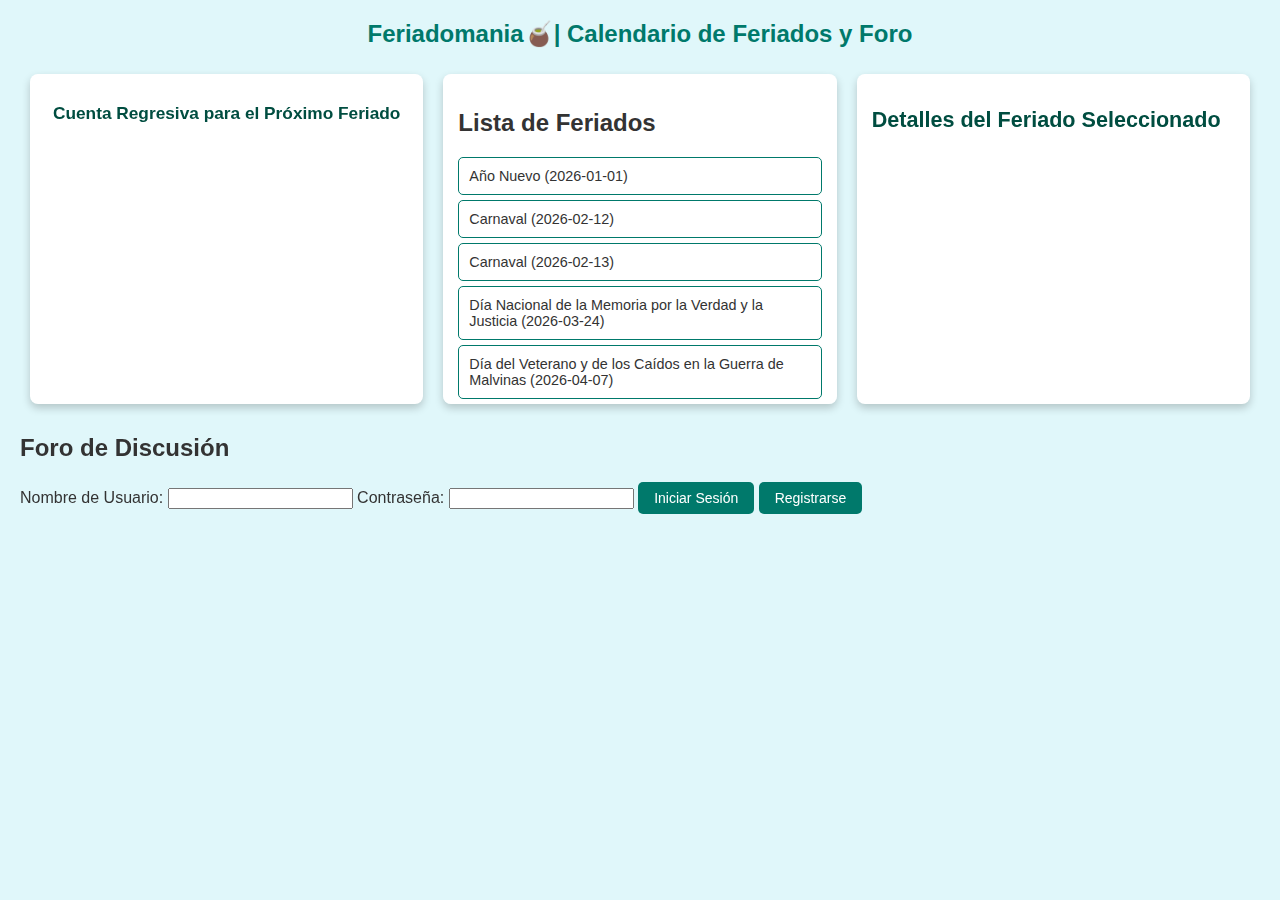
==== commit 4644a578: "Update index.html" ====
--- a/index.html
+++ b/index.html
@@ -3,69 +3,59 @@
 <head>
     <meta charset="UTF-8">
     <meta name="viewport" content="width=device-width, initial-scale=1.0">
-    <title>Calendario de Feriados y Foro</title>
+    <title>Feriadomania🧉| Calendario de Feriados y Foro</title>
     <style>
         body { font-family: Arial, sans-serif; margin: 20px; background-color: #e0f7fa; color: #333; }
-        h1 { color: #00796b; text-align: center; }
-        .holiday, .forum-post { background-color: #ffffff; border-radius: 8px; padding: 20px; margin: 10px auto; width: 80%; max-width: 600px; box-shadow: 0 4px 8px rgba(0,0,0,0.2); }
-        .holiday:hover, .forum-post:hover { background-color: #b2dfdb; }
-        .holiday { animation: fadeIn 1s; }
-        .forum-post { animation: slideIn 1s; }
-        .btn { background-color: #00796b; color: #ffffff; border: none; border-radius: 5px; padding: 10px 20px; font-size: 16px; cursor: pointer; transition: background-color 0.3s; }
+        h1 { color: #00796b; text-align: center; font-size: 1.5em; }
+        .container { display: flex; justify-content: space-between; }
+        .section { background-color: #ffffff; border-radius: 8px; padding: 15px; margin: 10px; width: 48%; box-shadow: 0 4px 8px rgba(0,0,0,0.2); }
+        .section:hover { background-color: #b2dfdb; }
+        .btn { background-color: #00796b; color: #ffffff; border: none; border-radius: 5px; padding: 8px 16px; font-size: 14px; cursor: pointer; transition: background-color 0.3s; }
         .btn:hover { background-color: #004d40; }
         .btn:disabled { background-color: #b2dfdb; cursor: not-allowed; }
-        .login, .register { margin-bottom: 20px; }
-        .forum { margin-top: 20px; }
-        .countdown { 
-            background-color: #ffffff; 
-            border-radius: 8px; 
-            padding: 20px; 
-            margin: 10px auto; 
-            width: 80%; 
-            max-width: 600px; 
-            box-shadow: 0 4px 8px rgba(0,0,0,0.2); 
-            text-align: center; 
-            position: relative;
-            font-size: 1.2em;
-        }
-        .countdown h2 { 
-            color: #004d40; 
-            margin-bottom: 20px; 
-        }
-        .countdown .timer { 
-            font-size: 2em; 
-            color: #00796b; 
-            font-weight: bold; 
-            margin-bottom: 10px; 
-        }
-        .countdown .details { 
-            font-size: 1em; 
-            color: #004d40; 
-        }
-        .details strong { 
-            display: block; 
-            margin-top: 10px; 
-            font-size: 1.2em; 
-        }
-        select { padding: 10px; border-radius: 5px; border: 1px solid #00796b; background-color: #ffffff; }
+        .login, .register { margin-bottom: 15px; }
+        .forum { margin-top: 15px; }
+        .countdown { text-align: center; position: relative; font-size: 0.9em; }
+        .countdown h2 { color: #004d40; font-size: 1.2em; margin-bottom: 15px; }
+        .countdown .timer { font-size: 1.5em; color: #00796b; font-weight: bold; margin-bottom: 5px; }
+        .countdown .details { font-size: 0.9em; color: #004d40; }
+        .holiday-list { max-height: 300px; overflow-y: auto; }
+        .holiday-list ul { list-style: none; padding: 0; }
+        .holiday-list li { margin: 5px 0; padding: 10px; border: 1px solid #00796b; border-radius: 5px; background-color: #ffffff; cursor: pointer; transition: background-color 0.3s; font-size: 0.9em; }
+        .holiday-list li:hover { background-color: #b2dfdb; }
+        .holiday-details { font-size: 0.9em; color: #004d40; }
+        .no-holidays { background-color: #ffebee; color: #b71c1c; padding: 10px; border: 1px solid #b71c1c; border-radius: 5px; text-align: center; font-size: 0.9em; }
         @keyframes fadeIn { from { opacity: 0; } to { opacity: 1; } }
         @keyframes slideIn { from { transform: translateY(-20px); opacity: 0; } to { transform: translateY(0); opacity: 1; } }
     </style>
 </head>
 <body>
-    <h1>Calendario de Feriados y Foro</h1>
-
-    <div class="countdown">
-        <h2>Cuenta Regresiva para el Próximo Feriado</h2>
-        <div class="timer" id="countdown-timer"></div>
-        <div class="details" id="holiday-details"></div>
+    <h1>Feriadomania🧉| Calendario de Feriados y Foro</h1>
+    
+    <div id="no-holidays-warning" class="no-holidays" style="display:none;">
+        Septiembre es un mes sin feriados.
     </div>
 
-    <div>
-        <label for="holiday-select">Selecciona un feriado:</label>
-        <select id="holiday-select" onchange="displayHolidayDetails()">
-            <option value="">--Seleccione un feriado--</option>
-        </select>
+    <div class="container">
+        <div class="section countdown">
+            <h2>Cuenta Regresiva para el Próximo Feriado</h2>
+            <div class="timer" id="countdown-timer"></div>
+            <div class="details" id="holiday-details"></div>
+        </div>
+
+        <div class="section holiday-list">
+            <h2>Lista de Feriados</h2>
+            <ul id="holiday-list">
+                <!-- Los feriados se llenarán aquí -->
+            </ul>
+        </div>
+
+        <div class="section holiday-details" id="selected-holiday-details">
+            <h2>Detalles del Feriado Seleccionado</h2>
+            <div id="holiday-info">
+                <!-- Detalles del feriado seleccionado se mostrarán aquí -->
+            </div>
+        </div>
     </div>
 
     <div class="forum">
@@ -89,7 +79,9 @@
             <button class="btn" onclick="hideRegisterForm()">Cancelar</button>
         </div>
 
-        <div id="forum-posts"></div>
+        <div id="forum-posts" style="display:none;">
+            <!-- Los mensajes del foro se llenarán aquí -->
+        </div>
 
         <div id="post-form" style="display:none;">
             <h3>Nuevo Mensaje</h3>
@@ -99,58 +91,80 @@
     </div>
 
     <script>
-        // Lista de feriados
-        const holidays = [
-            { date: '2024-01-01', name: 'Año Nuevo', description: 'Celebración del inicio del nuevo año según el calendario gregoriano.', reason: 'Marca el comienzo del nuevo año, un momento para reflexionar y hacer resoluciones.' },
-            { date: '2024-02-12', name: 'Carnaval', description: 'Fiestas y desfiles previos al inicio de la Cuaresma, con celebraciones populares y bailes.', reason: 'Un tiempo para disfrutar antes del periodo de Cuaresma, con eventos festivos y coloridos.' },
-            { date: '2024-02-13', name: 'Carnaval', description: 'Segundo día de festividades del Carnaval.', reason: 'Continúa la celebración del Carnaval con desfiles y eventos comunitarios.' },
-            { date: '2024-03-24', name: 'Día Nacional de la Memoria por la Verdad y la Justicia', description: 'Conmemoración de las víctimas de la dictadura militar que gobernó Argentina entre 1976 y 1983.', reason: 'Recordar y honrar a las víctimas de la dictadura para promover la verdad y la justicia.' },
-            { date: '2024-04-07', name: 'Día del Veterano y de los Caídos en la Guerra de Malvinas', description: 'Recordación de los soldados argentinos que participaron en la guerra de Malvinas en 1982.', reason: 'Rendir homenaje a los veteranos y recordar la guerra de Malvinas y sus consecuencias.' },
-            { date: '2024-05-01', name: 'Día del Trabajador', description: 'Celebración internacional de los derechos de los trabajadores y la clase trabajadora.', reason: 'Reconocer y celebrar las contribuciones de los trabajadores y la lucha por sus derechos.' },
-            { date: '2024-05-25', name: 'Día de la Revolución de Mayo', description: 'Conmemoración de la revolución que llevó a la independencia de Argentina del dominio español.', reason: 'Celebrar el inicio del proceso de independencia de Argentina.' },
-            { date: '2024-06-17', name: 'Paso a la Inmortalidad del General Don Martín Miguel de Güemes', description: 'Homenaje al líder militar que defendió el norte de Argentina durante la guerra de independencia.', reason: 'Recordar el liderazgo y las contribuciones de Güemes a la independencia de Argentina.' },
-            { date: '2024-06-20', name: 'Paso a la Inmortalidad del General Manuel Belgrano', description: 'Recordación del creador de la bandera argentina y uno de los líderes de la independencia.', reason: 'Honrar a Manuel Belgrano por su papel en la creación de la bandera y su liderazgo.' },
-            { date: '2024-07-09', name: 'Día de la Independencia', description: 'Celebración de la declaración de independencia de Argentina de España en 1816.', reason: 'Conmemorar la independencia de Argentina y su historia.' },
-            { date: '2024-08-19', name: 'Día del Paso a la Inmortalidad del General José de San Martín', description: 'Conmemoración del líder de la independencia sudamericana.', reason: 'Recordar las contribuciones de San Martín a la independencia de Sudamérica.' },
-            { date: '2024-10-12', name: 'Día del Respeto a la Diversidad Cultural', description: 'Celebración de la diversidad cultural y reconocimiento de las culturas originarias.', reason: 'Promover el respeto y la valoración de las diversas culturas en Argentina.' },
-            { date: '2024-11-01', name: 'Día de Todos los Santos', description: 'Celebración cristiana en honor a todos los santos.', reason: 'Recordar y honrar a todos los santos en la tradición cristiana.' },
-            { date: '2024-11-25', name: 'Día de la Soberanía Nacional', description: 'Conmemoración de la batalla de Vuelta de Obligado, que destacó la resistencia argentina contra la invasión anglo-francesa.', reason: 'Honrar la valentía y la resistencia en la batalla de Vuelta de Obligado.' },
-            { date: '2024-12-08', name: 'Inmaculada Concepción de la Virgen María', description: 'Celebración religiosa en honor a la Virgen María y su concepción sin pecado original.', reason: 'Celebrar el dogma de la Inmaculada Concepción de la Virgen María.' },
-            { date: '2024-12-24', name: 'Nochebuena', description: 'Celebración de la víspera de Navidad.', reason: 'Prepararse para la Navidad con celebraciones y reuniones familiares.' },
-            { date: '2024-12-25', name: 'Navidad', description: 'Celebración del nacimiento de Jesucristo.', reason: 'Conmemorar el nacimiento de Jesús y la festividad cristiana de la Navidad.' }
+        function getCurrentYear() {
+            return new Date().getFullYear();
+        }
+
+        const baseHolidays = [
+            { month: 0, day: 1, name: 'Año Nuevo', description: 'Celebración del inicio del nuevo año según el calendario gregoriano.', reason: 'Marca el comienzo del nuevo año, un momento para reflexionar y hacer resoluciones.' },
+            { month: 1, day: 12, name: 'Carnaval', description: 'Fiestas y desfiles previos al inicio de la Cuaresma, con celebraciones populares y bailes.', reason: 'Un tiempo para disfrutar antes del periodo de Cuaresma, con eventos festivos y coloridos.' },
+            { month: 1, day: 13, name: 'Carnaval', description: 'Segundo día de festividades del Carnaval.', reason: 'Continúa la celebración del Carnaval con desfiles y eventos comunitarios.' },
+            { month: 2, day: 24, name: 'Día Nacional de la Memoria por la Verdad y la Justicia', description: 'Conmemoración de las víctimas de la dictadura militar que gobernó Argentina entre 1976 y 1983.', reason: 'Recordar y honrar a las víctimas de la dictadura para promover la verdad y la justicia.' },
+            { month: 3, day: 7, name: 'Día del Veterano y de los Caídos en la Guerra de Malvinas', description: 'Recordación de los soldados argentinos que participaron en la guerra de Malvinas en 1982.', reason: 'Rendir homenaje a los veteranos y recordar la guerra de Malvinas y sus consecuencias.' },
+            { month: 4, day: 1, name: 'Día del Trabajador', description: 'Celebración internacional de los derechos de los trabajadores y la clase trabajadora.', reason: 'Reconocer y celebrar las contribuciones de los trabajadores y la lucha por sus derechos.' },
+            { month: 4, day: 25, name: 'Día de la Revolución de Mayo', description: 'Conmemoración de la revolución que llevó a la independencia de Argentina del dominio español.', reason: 'Celebrar el inicio del proceso de independencia de Argentina.' },
+            { month: 5, day: 17, name: 'Paso a la Inmortalidad del General Don Martín Miguel de Güemes', description: 'Homenaje al líder militar que defendió el norte de Argentina durante la guerra de independencia.', reason: 'Recordar el liderazgo y las contribuciones de Güemes a la independencia de Argentina.' },
+            { month: 5, day: 20, name: 'Paso a la Inmortalidad del General Manuel Belgrano', description: 'Recordación del creador de la bandera argentina y uno de los líderes clave en la independencia.', reason: 'Rendir homenaje a Belgrano y su papel crucial en la independencia y creación de la bandera nacional.' },
+            { month: 6, day: 9, name: 'Día de la Independencia', description: 'Celebración de la declaración de independencia de Argentina de España en 1816.', reason: 'Conmemorar la independencia de Argentina y su liberación del dominio colonial.' },
+            { month: 7, day: 19, name: 'Día del Paso a la Inmortalidad del General José de San Martín', description: 'Conmemoración del líder de la independencia sudamericana.', reason: 'Recordar las contribuciones de San Martín a la independencia de Sudamérica.' },
+            { month: 9, day: 12, name: 'Día del Respeto a la Diversidad Cultural', description: 'Celebración de la diversidad cultural y reconocimiento de las culturas originarias.', reason: 'Promover la inclusión y el respeto por las culturas y tradiciones diversas.' },
+            { month: 10, day: 1, name: 'Día de Todos los Santos', description: 'Celebración cristiana en honor a todos los santos y mártires de la Iglesia.', reason: 'Recordar y honrar a todos los santos y mártires en la tradición cristiana.' },
+            { month: 10, day: 25, name: 'Día de la Soberanía Nacional', description: 'Conmemoración de la batalla de Vuelta de Obligado, que destacó la resistencia argentina contra la invasión anglo-francesa.', reason: 'Honrar la valentía y la resistencia en la batalla de Vuelta de Obligado.' },
+            { month: 11, day: 8, name: 'Inmaculada Concepción de la Virgen María', description: 'Celebración religiosa en honor a la Virgen María y su concepción sin pecado original.', reason: 'Celebrar el dogma de la Inmaculada Concepción de la Virgen María.' },
+            { month: 11, day: 24, name: 'Nochebuena', description: 'Celebración de la víspera de Navidad.', reason: 'Prepararse para la Navidad con celebraciones y reuniones familiares.' },
+            { month: 11, day: 25, name: 'Navidad', description: 'Celebración del nacimiento de Jesucristo.', reason: 'Conmemorar el nacimiento de Jesús y la festividad cristiana de la Navidad.' }
         ];
 
-        // Variables para el foro
-        const users = [];
-        const prohibitedWords = ['insulto1', 'insulto2']; // Reemplaza con palabras reales
-        let loggedIn = false;
+        function getHolidaysForYear(year) {
+            return baseHolidays.map(holiday => {
+                return { ...holiday, date: `${year}-${String(holiday.month + 1).padStart(2, '0')}-${String(holiday.day).padStart(2, '0')}` };
+            });
+        }
+
+        function getStoredUsers() {
+            return JSON.parse(localStorage.getItem('users')) || [];
+        }
+
+        function setStoredUsers(users) {
+            localStorage.setItem('users', JSON.stringify(users));
+        }
+
+        function getStoredPosts() {
+            return JSON.parse(localStorage.getItem('posts')) || [];
+        }
+
+        function setStoredPosts(posts) {
+            localStorage.setItem('posts', JSON.stringify(posts));
+        }
 
         function displayHolidays() {
-            const selectElement = document.getElementById('holiday-select');
+            const year = getCurrentYear();
+            const holidays = getHolidaysForYear(year);
+            const holidayList = document.getElementById('holiday-list');
+            holidayList.innerHTML = '';
             holidays.forEach(holiday => {
-                const option = document.createElement('option');
-                option.value = holiday.date;
-                option.textContent = `${holiday.name} (${holiday.date})`;
-                selectElement.appendChild(option);
+                const listItem = document.createElement('li');
+                listItem.textContent = `${holiday.name} (${holiday.date})`;
+                listItem.onclick = () => {
+                    displayHolidayDetails(holiday);
+                };
+                holidayList.appendChild(listItem);
             });
         }
 
-        function displayHolidayDetails() {
-            const selectedDate = document.getElementById('holiday-select').value;
-            const holiday = holidays.find(h => h.date === selectedDate);
-
-            if (holiday) {
-                const detailsDiv = document.getElementById('holiday-details');
-                detailsDiv.innerHTML = `
-                    <strong>${holiday.name}</strong><br>
-                    Fecha: ${holiday.date}<br>
-                    Descripción: ${holiday.description}<br>
-                    Razón: ${holiday.reason}
-                `;
-            }
+        function displayHolidayDetails(holiday) {
+            const detailsDiv = document.getElementById('holiday-info');
+            detailsDiv.innerHTML = `
+                <strong>${holiday.name}</strong><br>
+                Fecha: ${holiday.date}<br>
+                Descripción: ${holiday.description}<br>
+                Razón: ${holiday.reason}
+            `;
         }
 
         function countdownToNextHoliday() {
+            const year = getCurrentYear();
+            const holidays = getHolidaysForYear(year);
             const now = new Date();
             const upcomingHoliday = holidays
                 .map(h => new Date(h.date))
@@ -187,7 +201,8 @@
             const username = document.getElementById('username').value;
             const password = document.getElementById('password').value;
 
-            loggedIn = users.some(user => user.username === username && user.password === password);
+            const users = getStoredUsers();
+            const loggedIn = users.some(user => user.username === username && user.password === password);
 
             if (loggedIn) {
                 alert('Inicio de sesión exitoso.');
@@ -215,12 +230,15 @@
             const newUsername = document.getElementById('new-username').value;
             const newPassword = document.getElementById('new-password').value;
 
+            const users = getStoredUsers();
+
             if (users.some(user => user.username === newUsername)) {
                 alert('El nombre de usuario ya existe.');
                 return;
             }
 
             users.push({ username: newUsername, password: newPassword });
+            setStoredUsers(users);
             alert('Registro exitoso.');
             hideRegisterForm();
         }
@@ -228,26 +246,46 @@
         function postMessage() {
             const content = document.getElementById('post-content').value;
 
+            const prohibitedWords = ['insulto1', 'insulto2']; // Reemplaza con palabras reales
             if (prohibitedWords.some(word => content.includes(word))) {
                 alert('El mensaje contiene palabras prohibidas.');
                 return;
             }
 
-            const postDiv = document.createElement('div');
-            postDiv.className = 'forum-post';
-            postDiv.innerHTML = `<p>${content}</p>`;
-            document.getElementById('forum-posts').appendChild(postDiv);
+            const posts = getStoredPosts();
+            posts.push({ username: getStoredUsers().find(user => user.username === document.getElementById('username').value).username, content });
+            setStoredPosts(posts);
+
+            displayPosts();
             document.getElementById('post-content').value = '';
         }
 
         function displayPosts() {
-            // Esta función debería cargar los mensajes del foro si hay almacenados
-            // Por ahora se deja vacío, puedes implementarlo si necesitas
+            const posts = getStoredPosts();
+            const forumPosts = document.getElementById('forum-posts');
+            forumPosts.innerHTML = '';
+
+            posts.forEach(post => {
+                const postDiv = document.createElement('div');
+                postDiv.className = 'forum-post';
+                postDiv.innerHTML = `<p><strong>${post.username}:</strong> ${post.content}</p>`;
+                forumPosts.appendChild(postDiv);
+            });
+        }
+
+        function checkSeptember() {
+            const now = new Date();
+            if (now.getMonth() === 8) { // Septiembre es el mes 8 (0-indexado)
+                document.getElementById('no-holidays-warning').style.display = 'block';
+            } else {
+                document.getElementById('no-holidays-warning').style.display = 'none';
+            }
         }
 
         // Inicializar la página
         displayHolidays();
         countdownToNextHoliday();
+        checkSeptember();
     </script>
 </body>
 </html>
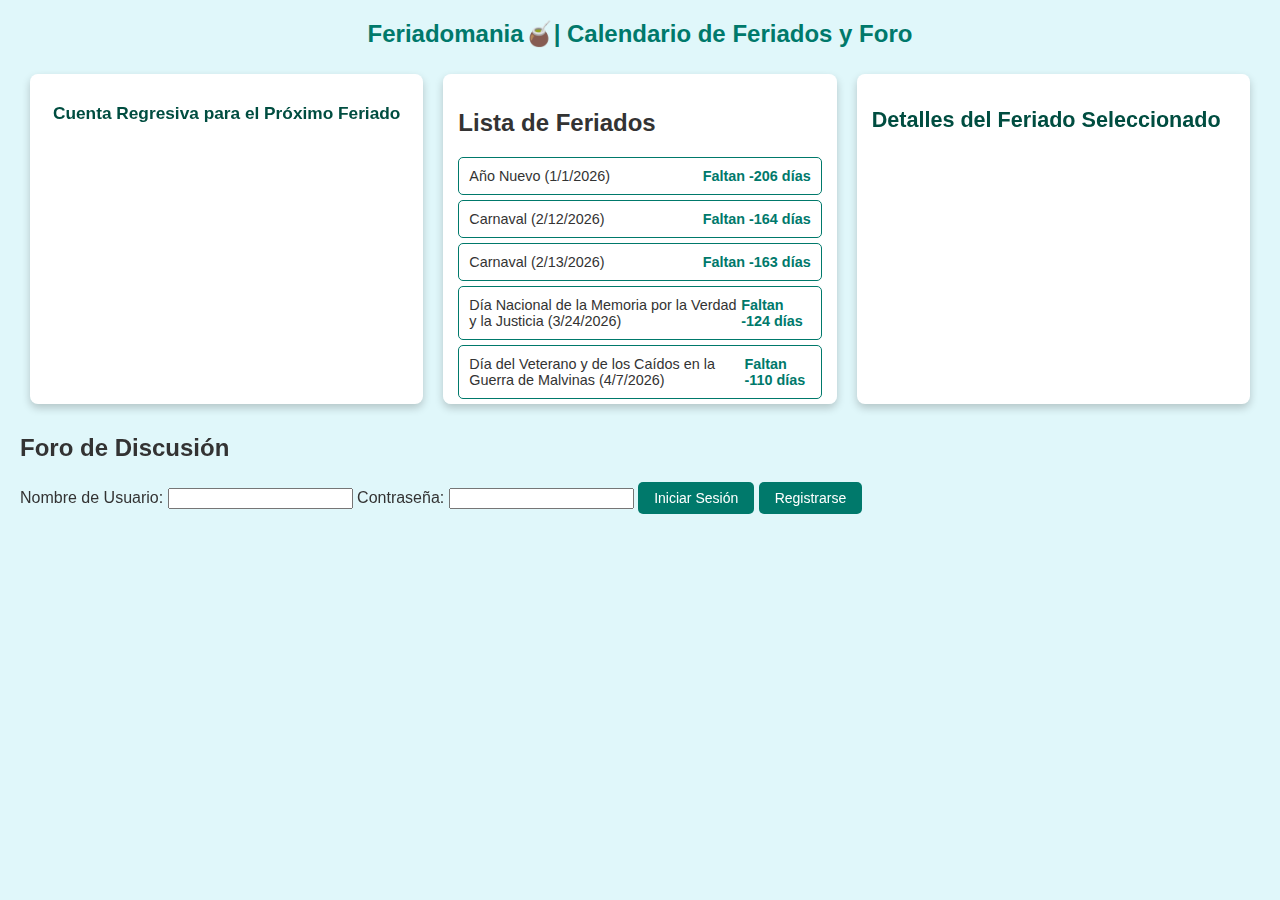
==== commit 4f188240: "Update index.html" ====
--- a/index.html
+++ b/index.html
@@ -5,28 +5,126 @@
     <meta name="viewport" content="width=device-width, initial-scale=1.0">
     <title>Feriadomania🧉| Calendario de Feriados y Foro</title>
     <style>
-        body { font-family: Arial, sans-serif; margin: 20px; background-color: #e0f7fa; color: #333; }
-        h1 { color: #00796b; text-align: center; font-size: 1.5em; }
-        .container { display: flex; justify-content: space-between; }
-        .section { background-color: #ffffff; border-radius: 8px; padding: 15px; margin: 10px; width: 48%; box-shadow: 0 4px 8px rgba(0,0,0,0.2); }
-        .section:hover { background-color: #b2dfdb; }
-        .btn { background-color: #00796b; color: #ffffff; border: none; border-radius: 5px; padding: 8px 16px; font-size: 14px; cursor: pointer; transition: background-color 0.3s; }
-        .btn:hover { background-color: #004d40; }
-        .btn:disabled { background-color: #b2dfdb; cursor: not-allowed; }
-        .login, .register { margin-bottom: 15px; }
-        .forum { margin-top: 15px; }
-        .countdown { text-align: center; position: relative; font-size: 0.9em; }
-        .countdown h2 { color: #004d40; font-size: 1.2em; margin-bottom: 15px; }
-        .countdown .timer { font-size: 1.5em; color: #00796b; font-weight: bold; margin-bottom: 5px; }
-        .countdown .details { font-size: 0.9em; color: #004d40; }
-        .holiday-list { max-height: 300px; overflow-y: auto; }
-        .holiday-list ul { list-style: none; padding: 0; }
-        .holiday-list li { margin: 5px 0; padding: 10px; border: 1px solid #00796b; border-radius: 5px; background-color: #ffffff; cursor: pointer; transition: background-color 0.3s; font-size: 0.9em; }
-        .holiday-list li:hover { background-color: #b2dfdb; }
-        .holiday-details { font-size: 0.9em; color: #004d40; }
-        .no-holidays { background-color: #ffebee; color: #b71c1c; padding: 10px; border: 1px solid #b71c1c; border-radius: 5px; text-align: center; font-size: 0.9em; }
-        @keyframes fadeIn { from { opacity: 0; } to { opacity: 1; } }
-        @keyframes slideIn { from { transform: translateY(-20px); opacity: 0; } to { transform: translateY(0); opacity: 1; } }
+        body { 
+            font-family: Arial, sans-serif; 
+            margin: 20px; 
+            background-color: #e0f7fa; 
+            color: #333; 
+        }
+        h1 { 
+            color: #00796b; 
+            text-align: center; 
+            font-size: 1.5em; 
+        }
+        .container { 
+            display: flex; 
+            justify-content: space-between; 
+        }
+        .section { 
+            background-color: #ffffff; 
+            border-radius: 8px; 
+            padding: 15px; 
+            margin: 10px; 
+            width: 48%; 
+            box-shadow: 0 4px 8px rgba(0,0,0,0.2); 
+        }
+        .section:hover { 
+            background-color: #b2dfdb; 
+        }
+        .btn { 
+            background-color: #00796b; 
+            color: #ffffff; 
+            border: none; 
+            border-radius: 5px; 
+            padding: 8px 16px; 
+            font-size: 14px; 
+            cursor: pointer; 
+            transition: background-color 0.3s; 
+        }
+        .btn:hover { 
+            background-color: #004d40; 
+        }
+        .btn:disabled { 
+            background-color: #b2dfdb; 
+            cursor: not-allowed; 
+        }
+        .login, .register { 
+            margin-bottom: 15px; 
+        }
+        .forum { 
+            margin-top: 15px; 
+        }
+        .countdown { 
+            text-align: center; 
+            position: relative; 
+            font-size: 0.9em; 
+        }
+        .countdown h2 { 
+            color: #004d40; 
+            font-size: 1.2em; 
+            margin-bottom: 15px; 
+        }
+        .countdown .timer { 
+            font-size: 1.5em; 
+            color: #00796b; 
+            font-weight: bold; 
+            margin-bottom: 5px; 
+        }
+        .countdown .details { 
+            font-size: 0.9em; 
+            color: #004d40; 
+        }
+        .holiday-list { 
+            max-height: 300px; 
+            overflow-y: auto; 
+        }
+        .holiday-list ul { 
+            list-style: none; 
+            padding: 0; 
+        }
+        .holiday-list li { 
+            margin: 5px 0; 
+            padding: 10px; 
+            border: 1px solid #00796b; 
+            border-radius: 5px; 
+            background-color: #ffffff; 
+            cursor: pointer; 
+            transition: background-color 0.3s; 
+            font-size: 0.9em; 
+            display: flex; 
+            justify-content: space-between; 
+            align-items: center;
+        }
+        .holiday-list li:hover { 
+            background-color: #b2dfdb; 
+        }
+        .holiday-details { 
+            font-size: 0.9em; 
+            color: #004d40; 
+        }
+        .no-holidays { 
+            background-color: #ffebee; 
+            color: #b71c1c; 
+            padding: 10px; 
+            border: 1px solid #b71c1c; 
+            border-radius: 5px; 
+            text-align: center; 
+            font-size: 0.9em; 
+        }
+        .warning-message { 
+            color: rgb(199, 154, 29); 
+            font-size: 1em; 
+            text-align: center; 
+            margin-top: 10px; 
+        }
+        @keyframes fadeIn { 
+            from { opacity: 0; } 
+            to { opacity: 1; } 
+        }
+        @keyframes slideIn { 
+            from { transform: translateY(-20px); opacity: 0; } 
+            to { transform: translateY(0); opacity: 1; } 
+        }
     </style>
 </head>
 <body>
@@ -41,6 +139,9 @@
             <h2>Cuenta Regresiva para el Próximo Feriado</h2>
             <div class="timer" id="countdown-timer"></div>
             <div class="details" id="holiday-details"></div>
+             <div id="weekend-warning" class="warning-message" style="display: none;">
+                El próximo feriado cae en fin de semana</span>.
+            </div>
         </div>
 
         <div class="section holiday-list">
@@ -112,12 +213,17 @@
             { month: 10, day: 25, name: 'Día de la Soberanía Nacional', description: 'Conmemoración de la batalla de Vuelta de Obligado, que destacó la resistencia argentina contra la invasión anglo-francesa.', reason: 'Honrar la valentía y la resistencia en la batalla de Vuelta de Obligado.' },
             { month: 11, day: 8, name: 'Inmaculada Concepción de la Virgen María', description: 'Celebración religiosa en honor a la Virgen María y su concepción sin pecado original.', reason: 'Celebrar el dogma de la Inmaculada Concepción de la Virgen María.' },
             { month: 11, day: 24, name: 'Nochebuena', description: 'Celebración de la víspera de Navidad.', reason: 'Prepararse para la Navidad con celebraciones y reuniones familiares.' },
-            { month: 11, day: 25, name: 'Navidad', description: 'Celebración del nacimiento de Jesucristo.', reason: 'Conmemorar el nacimiento de Jesús y la festividad cristiana de la Navidad.' }
+            { month: 11, day: 25, name: 'Navidad', description: 'Celebración del nacimiento de Jesucristo.', reason: 'Conmemorar el nacimiento de Jesús y la festividad cristiana de la Navidad.' },
+            { month: 11, day: 31, name: 'Fin de Año', description: 'Despedida del año en curso.', reason: 'Celebrar el final del año y prepararse para el nuevo ciclo.' }
         ];
 
         function getHolidaysForYear(year) {
             return baseHolidays.map(holiday => {
-                return { ...holiday, date: `${year}-${String(holiday.month + 1).padStart(2, '0')}-${String(holiday.day).padStart(2, '0')}` };
+                const date = new Date(year, holiday.month, holiday.day);
+                return { 
+                    ...holiday, 
+                    date: date 
+                };
             });
         }
 
@@ -142,9 +248,26 @@
             const holidays = getHolidaysForYear(year);
             const holidayList = document.getElementById('holiday-list');
             holidayList.innerHTML = '';
+            const now = new Date();
+
             holidays.forEach(holiday => {
+                const timeDiff = holiday.date - now;
+                const daysUntilHoliday = Math.ceil(timeDiff / (1000 * 60 * 60 * 24));
+
                 const listItem = document.createElement('li');
-                listItem.textContent = `${holiday.name} (${holiday.date})`;
+
+                // Crear elementos para el nombre y el contador
+                const nameSpan = document.createElement('span');
+                nameSpan.textContent = `${holiday.name} (${holiday.date.toLocaleDateString()})`;
+
+                const counterSpan = document.createElement('span');
+                counterSpan.textContent = `Faltan ${daysUntilHoliday} días`;
+                counterSpan.style.fontWeight = 'bold';
+                counterSpan.style.color = '#00796b';
+
+                listItem.appendChild(nameSpan);
+                listItem.appendChild(counterSpan);
+
                 listItem.onclick = () => {
                     displayHolidayDetails(holiday);
                 };
@@ -156,7 +279,7 @@
             const detailsDiv = document.getElementById('holiday-info');
             detailsDiv.innerHTML = `
                 <strong>${holiday.name}</strong><br>
-                Fecha: ${holiday.date}<br>
+                Fecha: ${holiday.date.toLocaleDateString()}<br>
                 Descripción: ${holiday.description}<br>
                 Razón: ${holiday.reason}
             `;
@@ -167,33 +290,47 @@
             const holidays = getHolidaysForYear(year);
             const now = new Date();
             const upcomingHoliday = holidays
-                .map(h => new Date(h.date))
-                .filter(date => date > now)
-                .sort((a, b) => a - b)[0];
+                .filter(h => h.date > now)
+                .sort((a, b) => a.date - b.date)[0];
 
             if (upcomingHoliday) {
-                setInterval(() => {
+                // Mostrar el mensaje si el próximo feriado es sábado o domingo
+                const dayOfWeek = upcomingHoliday.date.getDay(); // 0 = Domingo, 6 = Sábado
+                if (dayOfWeek === 0 || dayOfWeek === 6) {
+                    document.getElementById('weekend-warning').style.display = 'block';
+                } else {
+                    document.getElementById('weekend-warning').style.display = 'none';
+                }
+
+                const intervalId = setInterval(() => {
                     const now = new Date();
-                    const diff = upcomingHoliday - now;
+                    const diff = upcomingHoliday.date - now;
+
+                    if (diff <= 0) {
+                        clearInterval(intervalId);
+                        countdownToNextHoliday(); // Reiniciar para el siguiente feriado
+                        return;
+                    }
+
                     const days = Math.floor(diff / (1000 * 60 * 60 * 24));
                     const hours = Math.floor((diff % (1000 * 60 * 60 * 24)) / (1000 * 60 * 60));
                     const minutes = Math.floor((diff % (1000 * 60 * 60)) / (1000 * 60));
                     const seconds = Math.floor((diff % (1000 * 60)) / 1000);
 
                     document.getElementById('countdown-timer').innerHTML = `
-                        <div class="timer">
-                            ${days} días, ${hours} horas, ${minutes} minutos, ${seconds} segundos
-                        </div>
+                        ${days} días, ${hours} horas, ${minutes} minutos, ${seconds} segundos
                     `;
                     document.getElementById('holiday-details').innerHTML = `
-                        <strong>${upcomingHoliday.toLocaleDateString('es-ES', { day: 'numeric', month: 'long', year: 'numeric' })}</strong><br>
-                        ${holidays.find(h => h.date === upcomingHoliday.toISOString().split('T')[0]).description}<br>
-                        <em>${holidays.find(h => h.date === upcomingHoliday.toISOString().split('T')[0]).reason}</em>
+                        <strong>${upcomingHoliday.name}</strong><br>
+                        ${upcomingHoliday.date.toLocaleDateString('es-ES', { day: 'numeric', month: 'long', year: 'numeric' })}<br>
+                        ${upcomingHoliday.description}<br>
+                        <em>${upcomingHoliday.reason}</em>
                     `;
                 }, 1000);
             } else {
                 document.getElementById('countdown-timer').innerHTML = 'No hay feriados próximos.';
                 document.getElementById('holiday-details').innerHTML = '';
+                document.getElementById('weekend-warning').style.display = 'none';
             }
         }
 
